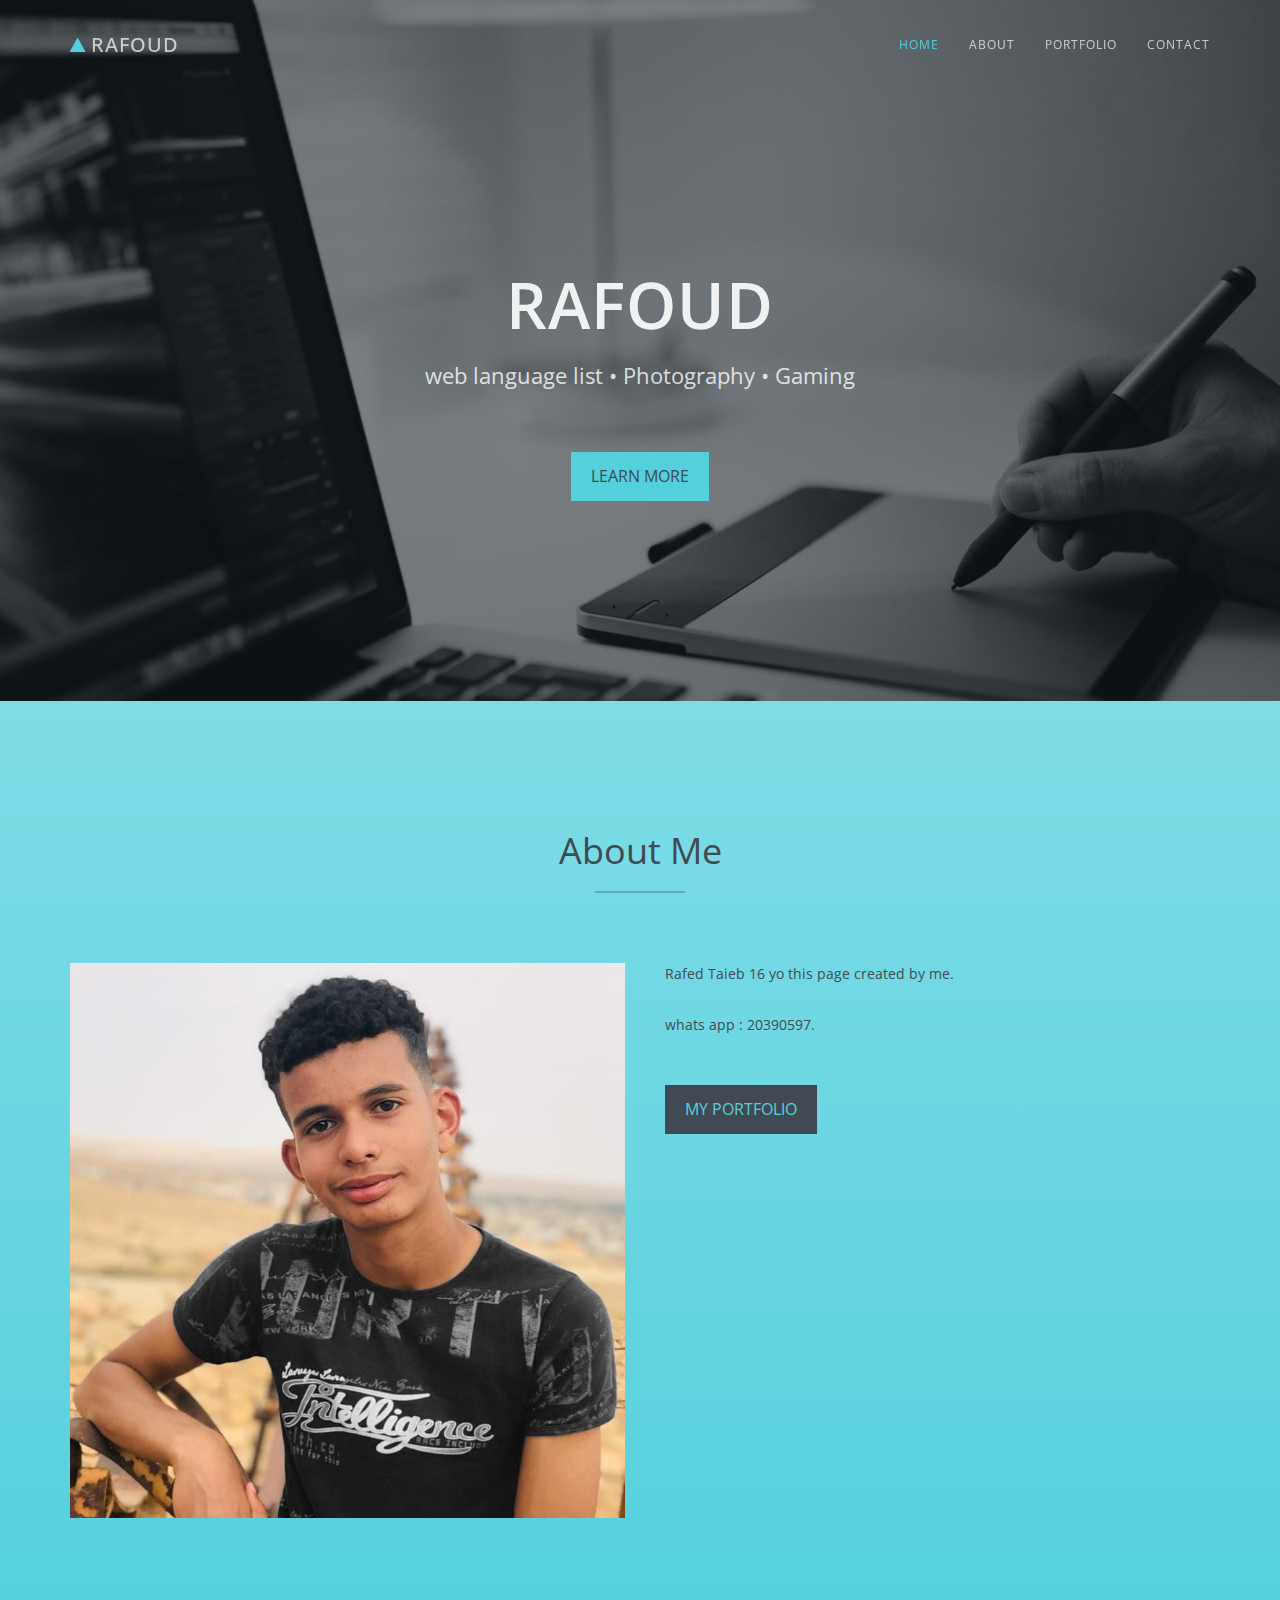
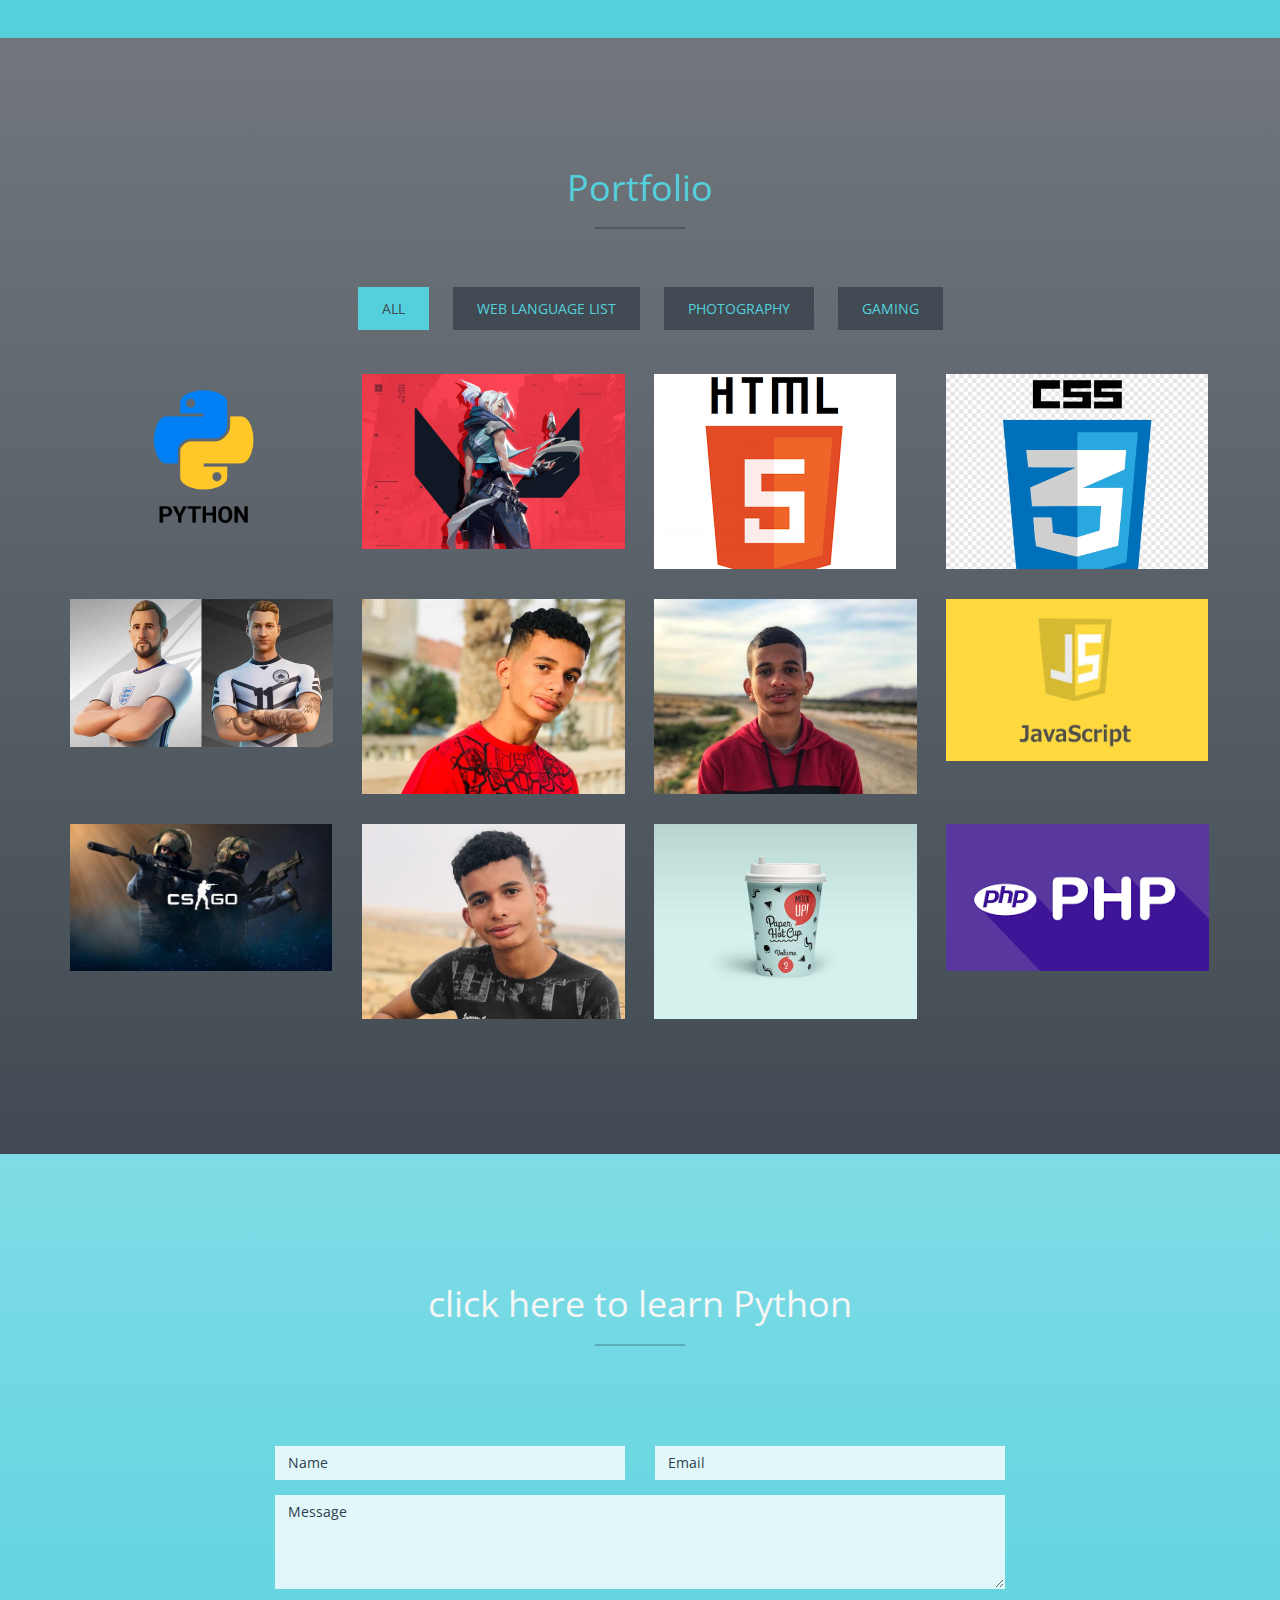
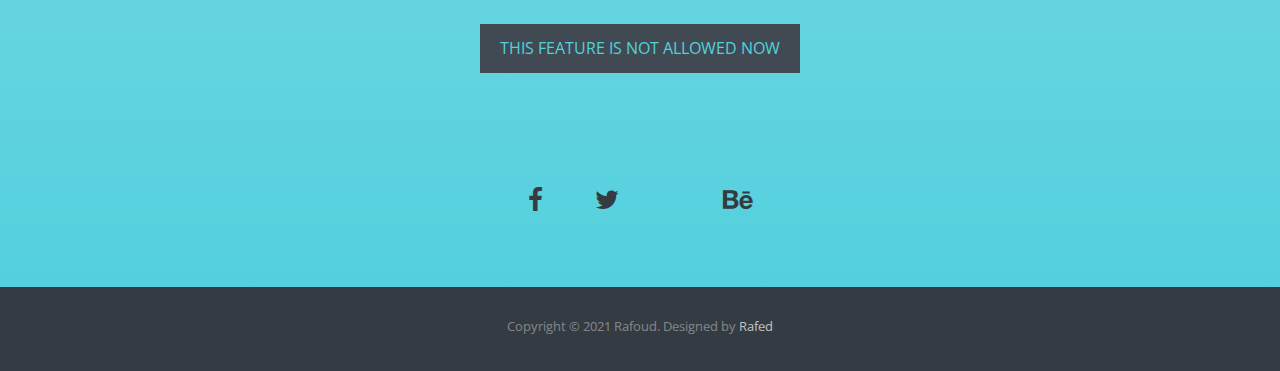
==== index.html @ 1ff49c2b "Update index.html" ====
<!DOCTYPE html>
<html lang="en">
<head>
<meta charset="utf-8">
<meta name="viewport" content="width=device-width, initial-scale=1">
<title>info_Rafed</title>
     <link rel="icon" href="icon.jpg" type="image/jpg" sizes="16x16">
    
<meta name="description" content="">
<meta name="author" content="">

<!-- Favicons
    ================================================== -->
<link rel="shortcut icon" href="img/favicon.ico" type="image/x-icon">
<link rel="apple-touch-icon" href="img/apple-touch-icon.png">
<link rel="apple-touch-icon" sizes="72x72" href="img/apple-touch-icon-72x72.png">
<link rel="apple-touch-icon" sizes="114x114" href="img/apple-touch-icon-114x114.png">

<!-- Bootstrap -->
<link rel="stylesheet" type="text/css"  href="css/bootstrap.css">
<link rel="stylesheet" type="text/css" href="fonts/font-awesome/css/font-awesome.css">

<!-- Stylesheet
    ================================================== -->
<link rel="stylesheet" type="text/css"  href="css/style.css">
<link rel="stylesheet" type="text/css" href="css/nivo-lightbox/nivo-lightbox.css">
<link rel="stylesheet" type="text/css" href="css/nivo-lightbox/default.css">
<link href='http://fonts.googleapis.com/css?family=Open+Sans:400,700,800,600,300' rel='stylesheet' type='text/css'>
<script type="text/javascript" src="js/modernizr.custom.js"></script>

<!-- HTML5 shim and Respond.js for IE8 support of HTML5 elements and media queries -->
<!-- WARNING: Respond.js doesn't work if you view the page via file:// -->
<!--[if lt IE 9]>
      <script src="https://oss.maxcdn.com/html5shiv/3.7.2/html5shiv.min.js"></script>
      <script src="https://oss.maxcdn.com/respond/1.4.2/respond.min.js"></script>
    <![endif]-->
</head>
<body id="page-top" data-spy="scroll" data-target=".navbar-fixed-top">
<!-- Navigation
    ==========================================-->
<nav id="menu" class="navbar navbar-default navbar-fixed-top">
  <div class="container"> 
    <!-- Brand and toggle get grouped for better mobile display -->
    <div class="navbar-header">
      <button type="button" class="navbar-toggle collapsed" data-toggle="collapse" data-target="#bs-example-navbar-collapse-1"> <span class="sr-only">Toggle navigation</span> <span class="icon-bar"></span> <span class="icon-bar"></span> <span class="icon-bar"></span> </button>
      <a class="navbar-brand page-scroll" href="#page-top"><i class="fa fa-play fa-rotate-270"></i> RAFOUD</a> </div>
    
    <!-- Collect the nav links, forms, and other content for toggling -->
    <div class="collapse navbar-collapse" id="bs-example-navbar-collapse-1">
      <ul class="nav navbar-nav navbar-right">
        <li><a href="#page-top" class="page-scroll">Home</a></li>
        <li><a href="#about" class="page-scroll">About</a></li>
        <li><a href="#portfolio" class="page-scroll">Portfolio</a></li>
        <li><a href="#contact" class="page-scroll">Contact</a></li>
      </ul>
    </div>
    <!-- /.navbar-collapse --> 
  </div>
  <!-- /.container-fluid --> 
</nav>
<!-- Header -->
<header id="header">
  <div class="intro">
    <div class="container">
      <div class="row">
        <div class="intro-text">
          <h1>Rafoud</h1>
          <p>web language list • Photography • Gaming</p>
          <a href="#about" class="btn btn-custom btn-lg page-scroll">Learn More</a> </div>
      </div>
    </div>
  </div>
</header>
<!-- About Section -->
<div id="about">
  <div class="container">
    <div class="section-title text-center center">
      <h2>About Me</h2>
      <hr>
    </div>
    <div class="row">
      <div class="col-xs-12 col-md-6"> <img src="img/rafed.jpg" class="img-responsive" alt=""> </div>
      <div class="col-xs-12 col-md-6">
        <div class="about-text">
          <p>Rafed Taieb 16 yo this page created by me.</p>
          <p>whats app : 20390597.</p>
          <a href="#portfolio" class="btn btn-default btn-lg page-scroll">My Portfolio</a> </div>
      </div>
    </div>
  </div>
</div>
<!-- Portfolio Section -->
<div id="portfolio">
  <div class="container">
    <div class="section-title text-center center">
      <h2>Portfolio</h2>
      <hr>
    </div>
    <div class="categories">
      <ul class="cat">
        <li>
          <ol class="type">
            <li><a href="#" data-filter="*" class="active">All</a></li>
            <li><a href="#" data-filter=".web">web language list</a></li>
            <li><a href="#" data-filter=".photography">Photography</a></li>
            <li><a href="#" data-filter=".product">Gaming</a></li>
          </ol>
        </li>
      </ul>
      <div class="clearfix"></div>
    </div>
    <div class="row">
      <div class="portfolio-items">
        <div class="col-sm-6 col-md-3 col-lg-3 web">
          <div class="portfolio-item">
            <div class="hover-bg"> <a href="img/portfolio/python-kbira.png" title="PYTHON" data-lightbox-gallery="gallery1">
              <div class="hover-text">
                <h4>PYTHON</h4>
              </div>
              <img src="img/portfolio/python-sgh.png" class="img-responsive" alt="PYTHON"> </a> </div>
          </div>
        </div>
        <div class="col-sm-6 col-md-3 col-lg-3 product">
          <div class="portfolio-item">
            <div class="hover-bg"> <a href="img/portfolio/valorant-kbira.jpg" title="Valorant (stylized as VALORANT) is a free-to-play first-person hero shooter developed and published by Riot Games, for Microsoft Windows. First teased under the codename Project A in October 2019" data-lightbox-gallery="gallery1">
              <div class="hover-text">
                <h4>Valorant</h4>
              </div>
              <img src="img/portfolio/valorant-kbira.jpg" class="img-responsive" alt="Valorant (stylized as VALORANT) is a free-to-play first-person hero shooter developed and published by Riot Games, for Microsoft Windows. First teased under the codename Project A in October 2019"> </a> </div>
          </div>
        </div>
        <div class="col-sm-6 col-md-3 col-lg-3 web">
          <div class="portfolio-item">
            <div class="hover-bg"> <a href="img/portfolio/dhaker-kbira.png" title="HTML 5" data-lightbox-gallery="gallery1">
              <div class="hover-text">
                <h4>HTML 5</h4>
              </div>
              <img src="img/portfolio/dhaker-sgh.png" class="img-responsive" alt="HTML 5"> </a> </div>
          </div>
        </div>
        <div class="col-sm-6 col-md-3 col-lg-3 web">
          <div class="portfolio-item">
            <div class="hover-bg"> <a href="img/portfolio/css-kbira.png" title="CSS" data-lightbox-gallery="gallery1">
              <div class="hover-text">
                <h4>css</h4>
              </div>
              <img src="img/portfolio/css-sgh.png" class="img-responsive" alt="CSS"> </a> </div>
          </div>
        </div>
        <div class="col-sm-6 col-md-3 col-lg-3 product">
          <div class="portfolio-item">
            <div class="hover-bg"> <a href="img/portfolio/fortnite-kbira.jpg" title=" Battle Royale were released in 2017 as early access titles, while Creative was released on December 6, 2018. While the Save the World and Creative versions have been successful for Epic Games" data-lightbox-gallery="gallery1">
              <div class="hover-text">
                <h4>Fortnite</h4>
              </div>
              <img src="img/portfolio/fortnite-kbira.jpg" class="img-responsive" alt=" Battle Royale were released in 2017 as early access titles, while Creative was released on December 6, 2018. While the Save the World and Creative versions have been successful for Epic Games"> </a> </div>
          </div>
        </div>
        <div class="col-sm-6 col-md-3 col-lg-3 photography">
          <div class="portfolio-item">
            <div class="hover-bg"> <a href="img/portfolio/6-kbira.jpg" title="LA7MER" data-lightbox-gallery="gallery1">
              <div class="hover-text">
                <h4>LA7MER</h4>
              </div>
              <img src="img/portfolio/6-sgh.jpg" class="img-responsive" alt="LA7MER"> </a> </div>
          </div>
        </div>
        <div class="col-sm-6 col-md-3 col-lg-3 photography">
          <div class="portfolio-item">
            <div class="hover-bg"> <a href="img/portfolio/07-kbira.jpg" title="CHAT ELGUTAR" data-lightbox-gallery="gallery1">
              <div class="hover-text">
                <h4>CHAT ELGUTAR</h4>
              </div>
              <img src="img/portfolio/07-sgh.jpg" class="img-responsive" alt="CHAT ELGUTAR"> </a> </div>
          </div>
        </div>
        <div class="col-sm-6 col-md-3 col-lg-3 web">
          <div class="portfolio-item">
            <div class="hover-bg"> <a href="img/portfolio/jss-kbira.jpg" title="JS" data-lightbox-gallery="gallery1">
              <div class="hover-text">
                <h4>Java Script</h4>
              </div>
              <img src="img/portfolio/jss-sgh.jpg" class="img-responsive" alt="JS"> </a> </div>
          </div>
        </div>
        <div class="col-sm-6 col-md-3 col-lg-3 product">
          <div class="portfolio-item">
            <div class="hover-bg"> <a href="img/portfolio/csgo-kbira.jpg" title="Counter-Strike: Global Offensive (CS:GO) is a multiplayer first-person shooter developed by Valve and Hidden Path Entertainment. It is the fourth game in the Counter-Strike series. Developed for over two years" data-lightbox-gallery="gallery1">
              <div class="hover-text">
                <h4>CSGO</h4>
              </div>
              <img src="img/portfolio/csgo-kbira.jpg" class="img-responsive" alt="Counter-Strike: Global Offensive (CS:GO) is a multiplayer first-person shooter developed by Valve and Hidden Path Entertainment. It is the fourth game in the Counter-Strike series. Developed for over two years"> </a> </div>
          </div>
        </div>
        <div class="col-sm-6 col-md-3 col-lg-3 photography">
          <div class="portfolio-item">
            <div class="hover-bg"> <a href="img/portfolio/10-kbira.jpg" title="JBAL ELGUTAR" data-lightbox-gallery="gallery1">
              <div class="hover-text">
                <h4>JBAL ELGUTAR</h4>
              </div>
              <img src="img/portfolio/10-sgh.jpg" class="img-responsive" alt="JBAL ELGUTAR"> </a> </div>
          </div>
        </div>
        <div class="col-sm-6 col-md-3 col-lg-3 photography">
          <div class="portfolio-item">
            <div class="hover-bg"> <a href="img/portfolio/11-large.jpg" title="Project Title" data-lightbox-gallery="gallery1">
              <div class="hover-text">
                <h4>Project Title</h4>
              </div>
              <img src="img/portfolio/11-small.jpg" class="img-responsive" alt="Project Title"> </a> </div>
          </div>
        </div>
        <div class="col-sm-6 col-md-3 col-lg-3 web">
          <div class="portfolio-item">
            <div class="hover-bg"> <a href="img/portfolio/php-kbira.png" title="PHP" data-lightbox-gallery="gallery1">
              <div class="hover-text">
                <h4>PHP</h4>
              </div>
              <img src="img/portfolio/php-sgh.png" class="img-responsive" alt="PHP"> </a> </div>
          </div>
        </div>
      </div>
    </div>
  </div>
</div>
<!-- Contact Section -->
<div id="contact" class="text-center">
  <div class="container">
    <div class="section-title center">
      <h2><a href="https://rafedtb.github.io/about/">click here to learn Python</a></h2>
      <hr>
    </div>
    <div class="col-md-8 col-md-offset-2">
      <form name="sentMessage" id="contactForm" novalidate>
        <div class="row">
          <div class="col-md-6">
            <div class="form-group">
              <input type="text" id="name" class="form-control" placeholder="Name" required="required">
              <p class="help-block text-danger"></p>
            </div>
          </div>
          <div class="col-md-6">
            <div class="form-group">
              <input type="email" id="email" class="form-control" placeholder="Email" required="required">
              <p class="help-block text-danger"></p>
            </div>
          </div>
        </div>
        <div class="form-group">
          <textarea name="message" id="message" class="form-control" rows="4" placeholder="Message" required></textarea>
          <p class="help-block text-danger"></p>
        </div>
        <div id="success"></div>
        <button type="submit" onclick="https://www.instagram.com/rafed_tb" class="btn btn-default btn-lg">This feature is not allowed now </button>
      </form>
      <div class="social">
        <ul>
          <li><a href="https://www.facebook.com/rafed.tayeb.5"><i class="fa fa-facebook"></i></a></li>
          <li><a href="https://twitter.com/RafedTaieb"><i class="fa fa-twitter"></i></a></li>
          <li><a href="https://www.instagram.com/rafed_tb/"><i class="fa fa-instgram"></i></a></li>
          <li><a href="#"><i class="fa fa-behance"></i></a></li>
        </ul>
      </div>
    </div>
  </div>
</div>
<div id="footer">
  <div class="container text-center">
    <div class="fnav">
      <p>Copyright &copy; 2021 Rafoud. Designed by <a href="https://www.facebook.com/rafed.tayeb.5" rel="nofollow">Rafed</a></p>
    </div>
  </div>
</div>
<script type="text/javascript" src="js/jquery.1.11.1.js"></script> 
<script type="text/javascript" src="js/bootstrap.js"></script> 
<script type="text/javascript" src="js/SmoothScroll.js"></script> 
<script type="text/javascript" src="js/nivo-lightbox.js"></script> 
<script type="text/javascript" src="js/jquery.isotope.js"></script> 
<script type="text/javascript" src="js/jqBootstrapValidation.js"></script> 
<script type="text/javascript" src="js/contact_me.js"></script> 
<script type="text/javascript" src="js/main.js"></script>
</body>
</html>
---- css/style.css ----
body, html {
	font-family: 'Open Sans', sans-serif;
	text-rendering: optimizeLegibility !important;
	-webkit-font-smoothing: antialiased !important;
	color: #414a52;
	width: 100% !important;
	height: 100% !important;
}
h2 {
	margin: 0 0 20px 0;
	font-weight: 400;
	font-size: 36px;
	color: #414a52;
}
h3, h4 {
	font-size: 18px;
	font-weight: 300;
	letter-spacing: 1px;
}
h5 {
	text-transform: uppercase;
	font-weight: 700;
	line-height: 20px;
}
p.intro {
	font-size: 16px;
	margin: 12px 0 0;
	line-height: 24px;
}
a {
	color: #f6f6f6;
}
a:hover, a:focus {
	text-decoration: none;
	color: #343b42;
}
ul, ol {
	list-style: none;
}
.clearfix:after {
	visibility: hidden;
	display: block;
	font-size: 0;
	content: " ";
	clear: both;
	height: 0;
}
.clearfix {
	display: inline-block;
}
* html .clearfix {
	height: 1%;
}
.clearfix {
	display: block;
}
ul, ol {
	padding: 0;
	webkit-padding: 0;
	moz-padding: 0;
}
hr {
	height: 2px;
	width: 90px;
	text-align: center;
	position: relative;
	background: rgba(0,0,0,0.2);
	margin: 0 auto;
	margin-bottom: 30px;
	border: 0;
}
/* Navigation */
#menu {
	padding: 20px;
	transition: all 0.8s;
}
#menu.navbar-default {
	background-color: rgba(248, 248, 248, 0);
	border-color: rgba(231, 231, 231, 0);
}
#menu a.navbar-brand {
	font-size: 20px;
	color: rgba(255,255,255,0.7);
	font-weight: 500;
	text-transform: uppercase;
	letter-spacing: 1px;
}
#menu a.navbar-brand i.fa {
	font-size: 18px;
	color: #54d0dd;
	vertical-align: top;
}
#menu.navbar-default .navbar-nav > li > a {
	text-transform: uppercase;
	color: rgba(255,255,255,0.7);
	font-size: 12px;
	letter-spacing: 1px;
}
#menu.navbar-default .navbar-nav > li > a:hover {
	color: #54d0dd;
}
.on {
	background-color: #343b42 !important;
	padding: 0 !important;
}
.navbar-default .navbar-nav > .active > a, .navbar-default .navbar-nav > .active > a:hover, .navbar-default .navbar-nav > .active > a:focus {
	color: #54d0dd !important;
	background-color: transparent;
}
.navbar-toggle {
	border-radius: 0;
}
.navbar-default .navbar-toggle:hover, .navbar-default .navbar-toggle:focus {
	background-color: #54d0dd;
	border-color: #54d0dd;
}
.navbar-default .navbar-toggle:hover>.icon-bar {
	background-color: #FFF;
}
.section-title {
	padding-bottom: 50px;
}
.btn-custom {
	text-transform: uppercase;
	color: #414a52;
	background-color: #54d0dd;
	border: 0;
	padding: 14px 20px;
	margin: 0;
	font-size: 16px;
	border-radius: 0;
	margin-top: 20px;
	transition: all 0.3s;
}
.btn-custom:hover, .btn-custom:focus, .btn-custom.focus, .btn-custom:active, .btn-custom.active {
	color: #54d0dd;
	background-color: #414a52;
}
.btn-default {
	text-transform: uppercase;
	color: #54d0dd;
	background-color: #414a52;
	border: 0;
	padding: 14px 20px;
	margin: 0;
	font-size: 16px;
	border-radius: 0;
	margin-top: 20px;
	transition: all 0.3s;
}
.btn-default:hover, .btn-default:focus, .btn-default.focus, .btn-default:active, .btn-default.active {
	color: #54d0dd;
	background-color: #343b42;
}
/* Header Section */
.intro {
	display: table;
	width: 100%;
	padding: 0;
	text-align: center;
	background: url(../img/intro-bg.jpg) no-repeat center bottom;
	background-color: #e5e5e5;
	-webkit-background-size: cover;
	-moz-background-size: cover;
	background-size: cover;
	-o-background-size: cover;
}
.section-title.center {
	padding: 10px 0 40px 0;
}
.intro h1 {
	color: rgba(255,255,255,0.9);
	font-size: 64px;
	font-weight: 600;
	letter-spacing: 1px;
	text-transform: uppercase;
	margin-bottom: 20px;
}
.intro p {
	color: rgba(255,255,255,0.8);
	font-size: 22px;
	margin-bottom: 40px;
	margin-top: 20px;
}
header .intro-text {
	padding-top: 250px;
	padding-bottom: 200px;
}
/* About Section */
#about {
	padding: 120px 0;
	/* Permalink - use to edit and share this gradient: http://colorzilla.com/gradient-editor/#54d0dd+0,54d0dd+0,54d0dd+0,7fdce6+0,54d0dd+100 */
	background: rgb(84,208,221); /* Old browsers */
	background: -moz-linear-gradient(top, rgba(84,208,221,1) 0%, rgba(84,208,221,1) 0%, rgba(84,208,221,1) 0%, rgba(127,220,230,1) 0%, rgba(84,208,221,1) 100%); /* FF3.6-15 */
	background: -webkit-linear-gradient(top, rgba(84,208,221,1) 0%, rgba(84,208,221,1) 0%, rgba(84,208,221,1) 0%, rgba(127,220,230,1) 0%, rgba(84,208,221,1) 100%); /* Chrome10-25,Safari5.1-6 */
	background: linear-gradient(to bottom, rgba(84,208,221,1) 0%, rgba(84,208,221,1) 0%, rgba(84,208,221,1) 0%, rgba(127,220,230,1) 0%, rgba(84,208,221,1) 100%); /* W3C, IE10+, FF16+, Chrome26+, Opera12+, Safari7+ */
filter: progid:DXImageTransform.Microsoft.gradient( startColorstr='#54d0dd', endColorstr='#54d0dd', GradientType=0 ); /* IE6-9 */
}
#about .about-text {
	margin-left: 10px;
}
#about img {
	float: right;
}
#about p {
	margin-bottom: 30px;
	line-height: 21px;
}
/* Portfolio Section */
#portfolio {
	padding: 120px 0;
	/* Permalink - use to edit and share this gradient: http://colorzilla.com/gradient-editor/#54d0dd+0,54d0dd+0,54d0dd+0,71777d+0,414a52+100 */
	background: rgb(84,208,221); /* Old browsers */
	background: -moz-linear-gradient(top, rgba(84,208,221,1) 0%, rgba(84,208,221,1) 0%, rgba(84,208,221,1) 0%, rgba(113,119,125,1) 0%, rgba(65,74,82,1) 100%); /* FF3.6-15 */
	background: -webkit-linear-gradient(top, rgba(84,208,221,1) 0%, rgba(84,208,221,1) 0%, rgba(84,208,221,1) 0%, rgba(113,119,125,1) 0%, rgba(65,74,82,1) 100%); /* Chrome10-25,Safari5.1-6 */
	background: linear-gradient(to bottom, rgba(84,208,221,1) 0%, rgba(84,208,221,1) 0%, rgba(84,208,221,1) 0%, rgba(113,119,125,1) 0%, rgba(65,74,82,1) 100%); /* W3C, IE10+, FF16+, Chrome26+, Opera12+, Safari7+ */
filter: progid:DXImageTransform.Microsoft.gradient( startColorstr='#54d0dd', endColorstr='#414a52', GradientType=0 ); /* IE6-9 */
}
#portfolio h2 {
	color: #54d0dd;
}
.categories {
	padding-bottom: 30px;
	text-align: center;
}
ul.cat li {
	display: inline-block;
}
ol.type li {
	display: inline-block;
	margin-left: 20px;
}
ol.type li a {
	background: #414a52;
	color: #54d0dd;
	padding: 12px 24px;
	text-transform: uppercase;
}
ol.type li a.active {
	background: #54d0dd;
	color: #414a52;
}
ol.type li a:hover {
	background: #54d0dd;
	color: #414a52;
}
.isotope-item {
	z-index: 2
}
.isotope-hidden.isotope-item {
	z-index: 1
}
.isotope, .isotope .isotope-item {
	/* change duration value to whatever you like */
	-webkit-transition-duration: 0.8s;
	-moz-transition-duration: 0.8s;
	transition-duration: 0.8s;
}
.isotope-item {
	margin-right: -1px;
	-webkit-backface-visibility: hidden;
	backface-visibility: hidden;
}
.isotope {
	-webkit-backface-visibility: hidden;
	backface-visibility: hidden;
	-webkit-transition-property: height, width;
	-moz-transition-property: height, width;
	transition-property: height, width;
}
.isotope .isotope-item {
	-webkit-backface-visibility: hidden;
	backface-visibility: hidden;
	-webkit-transition-property: -webkit-transform, opacity;
	-moz-transition-property: -moz-transform, opacity;
	transition-property: transform, opacity;
}
.portfolio-item {
	margin: 15px 0;
	-webkit-transition: all 0.5s ease-out;
	-moz-transition: all 0.5s ease-out;
	-ms-transition: all 0.5s ease-out;
	-o-transition: all 0.5s ease-out;
	transition: all 0.5s ease-out;
}
.portfolio-item:hover {
	-webkit-transform: scale(1.1);
	-moz-transform: scale(1.1);
	-ms-transform: scale(1.1);
	-o-transform: scale(1.1);
	transform: scale(1.1);
}
.portfolio-item .hover-bg {
	height: 195px;
	overflow: hidden;
	position: relative;
}
.hover-bg .hover-text {
	position: absolute;
	text-align: center;
	margin: 0 auto;
	color: #ffffff;
	background: rgba(0, 0, 0, 0.66);
	padding: 30% 0 0 0;
	height: 100%;
	width: 100%;
	opacity: 0;
	transition: all 0.5s;
}
.hover-bg .hover-text>h4 {
	text-transform: uppercase;
	opacity: 0;
	color: #fff;
	-webkit-transform: translateY(100%);
	transform: translateY(100%);
	transition: all 0.3s;
}
.hover-bg:hover .hover-text>h4 {
	opacity: 1;
	-webkit-backface-visibility: hidden;
	-webkit-transform: translateY(0);
	transform: translateY(0);
}
.hover-bg .hover-text>i {
	opacity: 0;
	-webkit-transform: translateY(0);
	transform: translateY(0);
	transition: all 0.3s;
}
.hover-bg:hover .hover-text>i {
	opacity: 1;
	-webkit-backface-visibility: hidden;
	-webkit-transform: translateY(100%);
	transform: translateY(100%);
}
.hover-bg:hover .hover-text {
	opacity: 1;
}
#portfolio i.fa {
	font-size: 20px;
	padding: 5px;
	color: #E87E04;
}
/* Contact Section */
#contact {
	padding: 120px 0 60px 0;
	/* Permalink - use to edit and share this gradient: http://colorzilla.com/gradient-editor/#54d0dd+0,54d0dd+0,54d0dd+0,7fdce6+0,54d0dd+100 */
	background: rgb(84,208,221); /* Old browsers */
	background: -moz-linear-gradient(top, rgba(84,208,221,1) 0%, rgba(84,208,221,1) 0%, rgba(84,208,221,1) 0%, rgba(127,220,230,1) 0%, rgba(84,208,221,1) 100%); /* FF3.6-15 */
	background: -webkit-linear-gradient(top, rgba(84,208,221,1) 0%, rgba(84,208,221,1) 0%, rgba(84,208,221,1) 0%, rgba(127,220,230,1) 0%, rgba(84,208,221,1) 100%); /* Chrome10-25,Safari5.1-6 */
	background: linear-gradient(to bottom, rgba(84,208,221,1) 0%, rgba(84,208,221,1) 0%, rgba(84,208,221,1) 0%, rgba(127,220,230,1) 0%, rgba(84,208,221,1) 100%); /* W3C, IE10+, FF16+, Chrome26+, Opera12+, Safari7+ */
filter: progid:DXImageTransform.Microsoft.gradient( startColorstr='#54d0dd', endColorstr='#54d0dd', GradientType=0 ); /* IE6-9 */
}
#contact form {
	padding: 30px 0;
}
#contact .text-danger {
	color: #cc0033;
	text-align: left;
}
label {
	font-size: 12px;
	font-weight: 400;
	font-family: 'Open Sans', sans-serif;
	float: left;
}
#contact .form-control {
	display: block;
	width: 100%;
	padding: 6px 12px;
	font-size: 14px;
	line-height: 1.42857143;
	color: #222;
	background-color: rgba(255,255,255,0.8);
	background-image: none;
	border: 1px solid transparent;
	border-radius: 0;
	-webkit-box-shadow: none;
	box-shadow: none;
	-webkit-transition: none;
	-o-transition: none;
	transition: none;
}
#contact .form-control:focus {
	border-color: #4b8d98;
	outline: 0;
	-webkit-box-shadow: transparent;
	box-shadow: transparent;
}
.form-control::-webkit-input-placeholder {
color: #2c3e50;
}
.form-control:-moz-placeholder {
color: #2c3e50;
}
.form-control::-moz-placeholder {
color: #2c3e50;
}
.form-control:-ms-input-placeholder {
color: #2c3e50;
}
#contact .social {
	margin-top: 80px;
}
#contact .social ul li {
	display: inline-block;
	margin: 0 20px;
}
#contact .social i.fa {
	font-size: 26px;
	padding: 4px;
	color: #343b42;
	transition: all 0.3s;
}
#contact .social i.fa:hover {
	color: #fff;
}
.btn:active, .btn.active {
	background-image: none;
	outline: 0;
	-webkit-box-shadow: none;
	box-shadow: none;
}
a:focus, .btn:focus, .btn:active:focus, .btn.active:focus, .btn.focus, .btn:active.focus, .btn.active.focus {
	outline: none;
	outline-offset: none;
}
/* Footer Section*/
#footer {
	background: #343b42;
	color: rgba(255,255,255,0.4);
	padding: 30px 0 25px 0;
}
#footer p {
	font-size: 13px;
}
#footer a {
	color: rgba(255,255,255,0.7);
}
#footer a:hover {
	color: #54d0dd;
}

@media (max-width: 1024px) {
#about img {
	float: left;
	margin-bottom: 20px;
}
}
---- css/nivo-lightbox/default.css ----
/*
 * Nivo Lightbox Default Theme v1.0
 * http://dev7studios.com/nivo-lightbox
 *
 * Copyright 2013, Dev7studios
 * Free to use and abuse under the MIT license.
 * http://www.opensource.org/licenses/mit-license.php
 */
 
 .nivo-lightbox-theme-default * {
    -webkit-box-sizing: initial !important;
    -moz-box-sizing: initial !important;
    box-sizing: initial !important;
 }
.nivo-lightbox-theme-default.nivo-lightbox-overlay { 
	background: #666;
	background: rgba(0,0,0,0.6); 
}
.nivo-lightbox-theme-default .nivo-lightbox-content.nivo-lightbox-loading { background: url(loading.gif) no-repeat 50% 50%; }

.nivo-lightbox-theme-default .nivo-lightbox-nav {
	top: 10%;
	width: 8%;
	height: 80%;
	text-indent: -9999px;
	background-repeat: no-repeat;
	background-position: 50% 50%;
	opacity: 0.5;
}
.nivo-lightbox-theme-default .nivo-lightbox-nav:hover { 
	opacity: 1; 
	background-color: transparent;
}
.nivo-lightbox-theme-default .nivo-lightbox-prev { 
	background-image: url(prev.png); 
	border-radius: 0 3px 3px 0;
}
.nivo-lightbox-theme-default .nivo-lightbox-next { 
	background-image: url(next.png); 
	border-radius: 3px 0 0 3px;
}

.nivo-lightbox-theme-default .nivo-lightbox-close {
	display: block;
	background: url(close.png) no-repeat 5px 5px;
	width: 16px;
	height: 16px;
	text-indent: -9999px;
	padding: 5px;
	opacity: 0.5;
}
.nivo-lightbox-theme-default .nivo-lightbox-close:hover { opacity: 1; }

.nivo-lightbox-theme-default .nivo-lightbox-title-wrap { bottom: -7%; }
.nivo-lightbox-theme-default .nivo-lightbox-title {
	font: 14px/20px 'Helvetica Neue', Helvetica, Arial, sans-serif;
	font-style: normal;
	font-weight: normal;
	background: #000;
	color: #fff;
	padding: 7px 15px;
	border-radius: 30px;
}

.nivo-lightbox-theme-default .nivo-lightbox-image img {
	background: #fff;
	-webkit-box-shadow: 0px 1px 1px rgba(0,0,0,0.4);
	   -moz-box-shadow: 0px 1px 1px rgba(0,0,0,0.4);
	        box-shadow: 0px 1px 1px rgba(0,0,0,0.4);
}
.nivo-lightbox-theme-default .nivo-lightbox-ajax,
.nivo-lightbox-theme-default .nivo-lightbox-inline {
	background: #fff;
	padding: 40px;
	-webkit-box-shadow: 0px 1px 1px rgba(0,0,0,0.4);
	   -moz-box-shadow: 0px 1px 1px rgba(0,0,0,0.4);
	        box-shadow: 0px 1px 1px rgba(0,0,0,0.4);
}

@media (-webkit-min-device-pixel-ratio: 1.3),
       (-o-min-device-pixel-ratio: 2.6/2),
       (min--moz-device-pixel-ratio: 1.3),
       (min-device-pixel-ratio: 1.3),
       (min-resolution: 1.3dppx) {

	.nivo-lightbox-theme-default .nivo-lightbox-content.nivo-lightbox-loading { 
		background-image: url(loading@2x.gif); 
		background-size: 32px 32px;
	}
	.nivo-lightbox-theme-default .nivo-lightbox-prev { 
		background-image: url(prev@2x.png); 
		background-size: 48px 48px;
	}
	.nivo-lightbox-theme-default .nivo-lightbox-next { 
		background-image: url(next@2x.png); 
		background-size: 48px 48px;
	}
	.nivo-lightbox-theme-default .nivo-lightbox-close { 
		background-image: url(close@2x.png); 
		background-size: 16px 16px;
	}
	
}
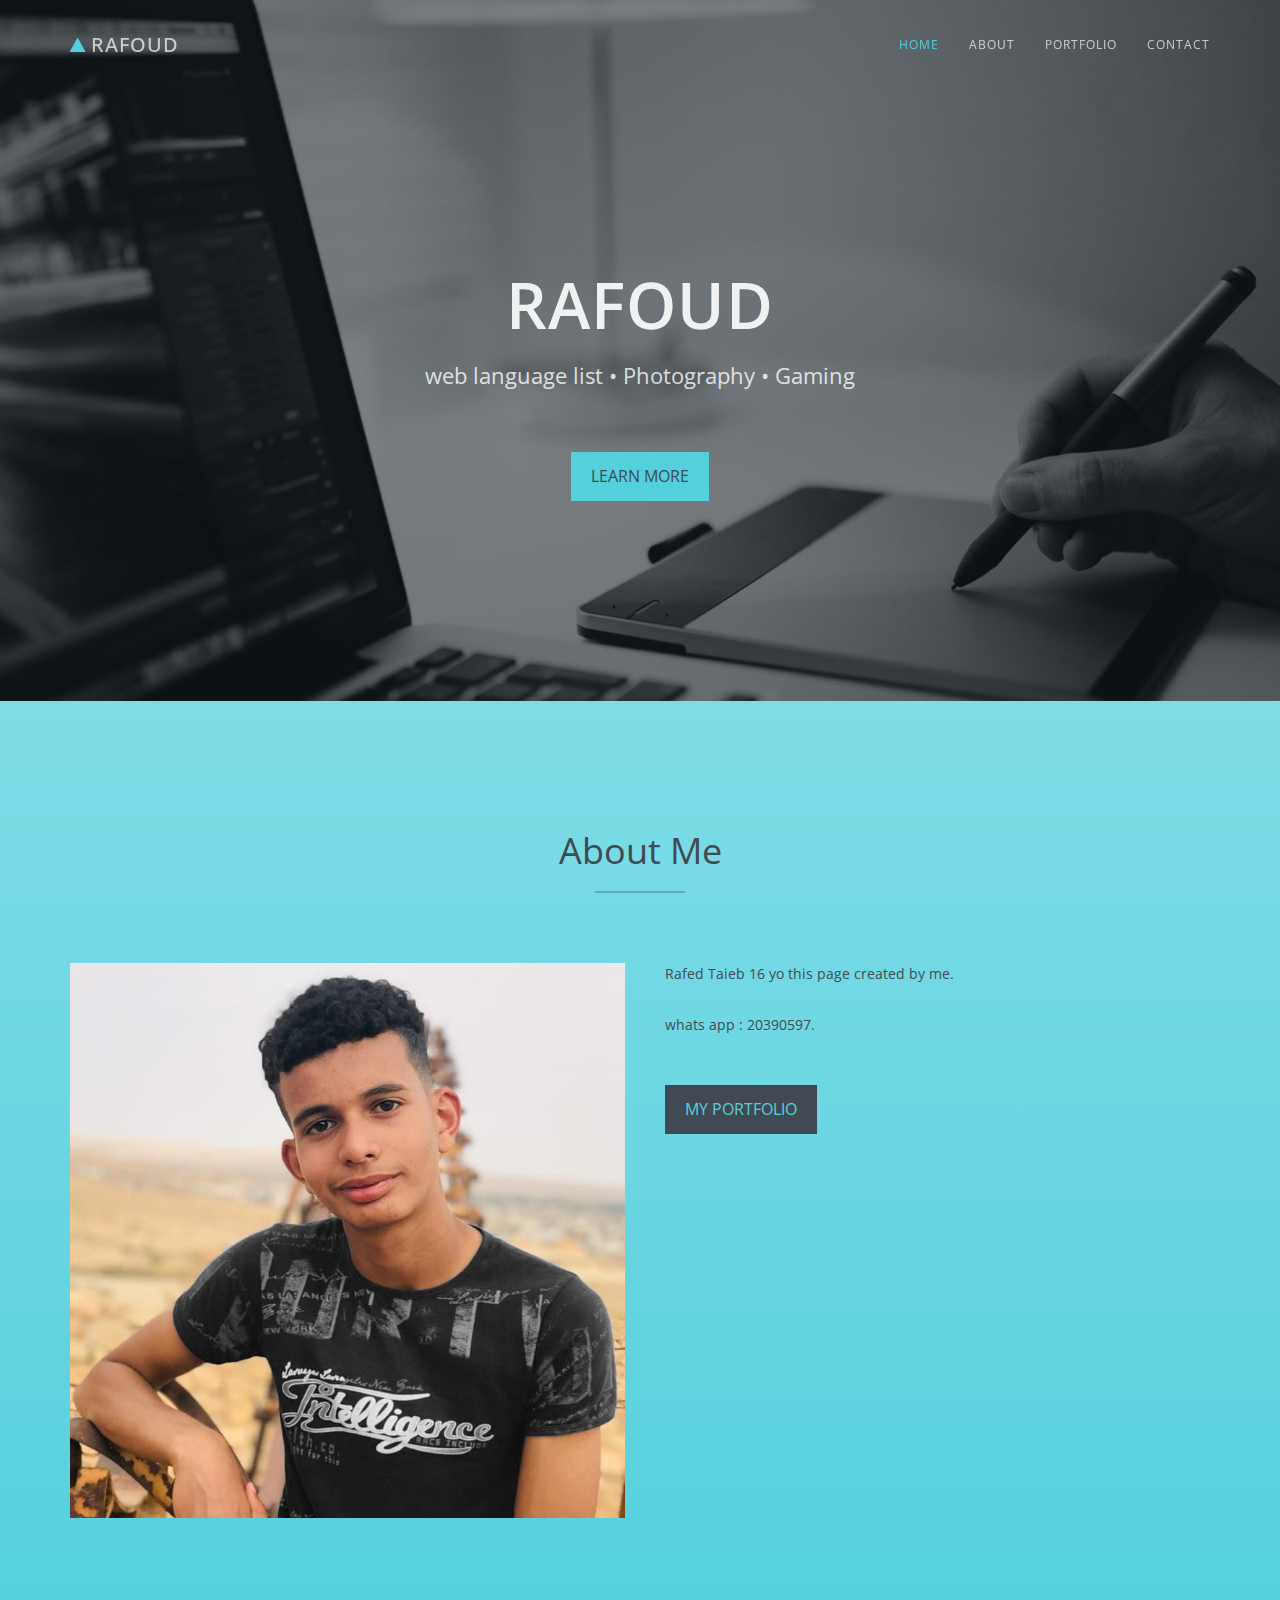
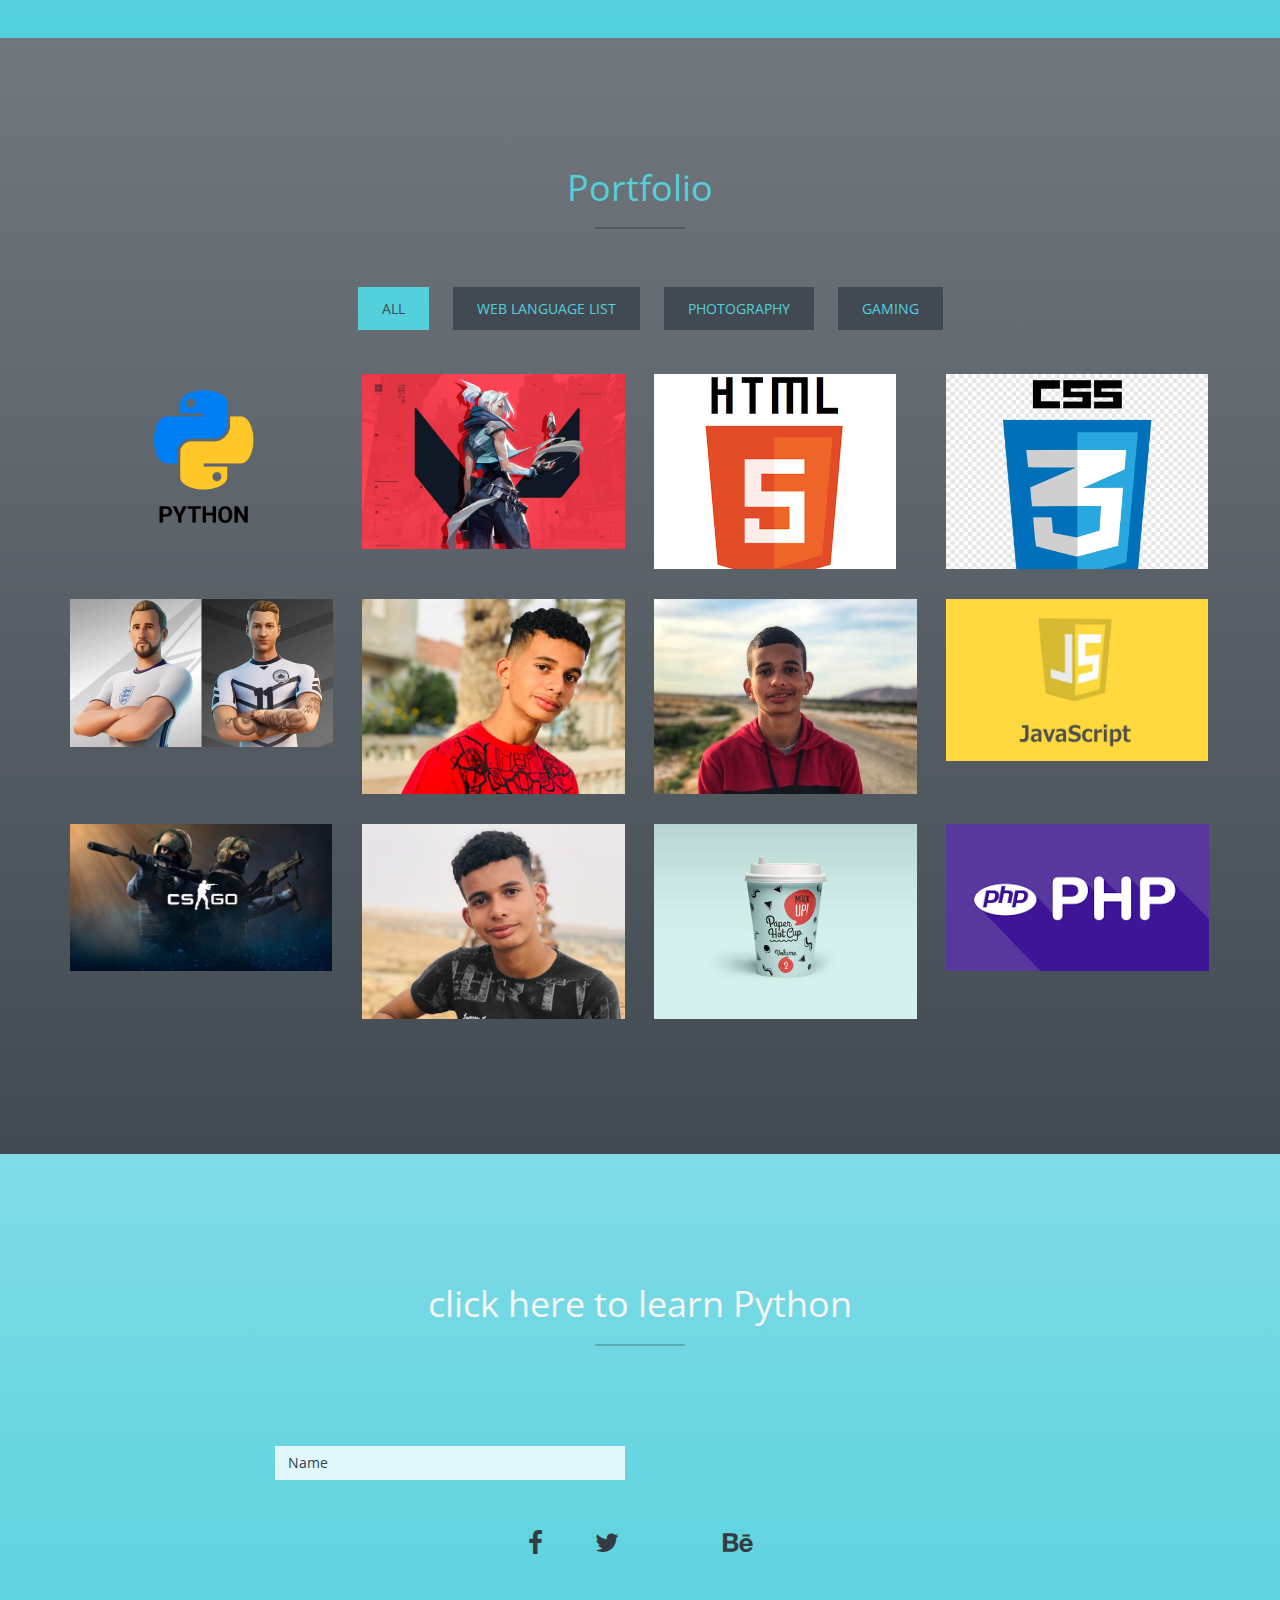
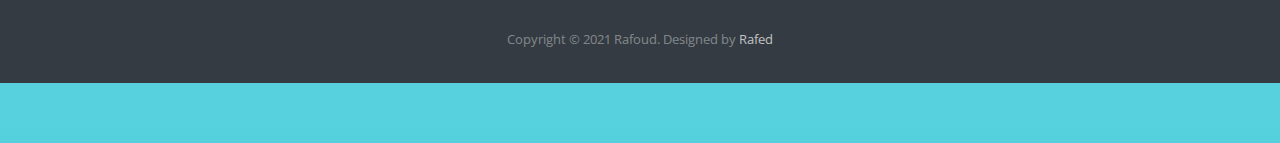
==== commit a5f88575: "Update index.html" ====
--- a/index.html
+++ b/index.html
@@ -239,19 +239,18 @@
               <p class="help-block text-danger"></p>
             </div>
           </div>
-          <div class="col-md-6">
-            <div class="form-group">
-              <input type="email" id="email" class="form-control" placeholder="Email" required="required">
-              <p class="help-block text-danger"></p>
-            </div>
-          </div>
-        </div>
-        <div class="form-group">
-          <textarea name="message" id="message" class="form-control" rows="4" placeholder="Message" required></textarea>
-          <p class="help-block text-danger"></p>
-        </div>
-        <div id="success"></div>
-        <button type="submit" onclick="https://www.instagram.com/rafed_tb" class="btn btn-default btn-lg">This feature is not allowed now </button>
+
+             
+             
+             
+             
+             
+             
+             
+             
+             
+             
+             
       </form>
       <div class="social">
         <ul>
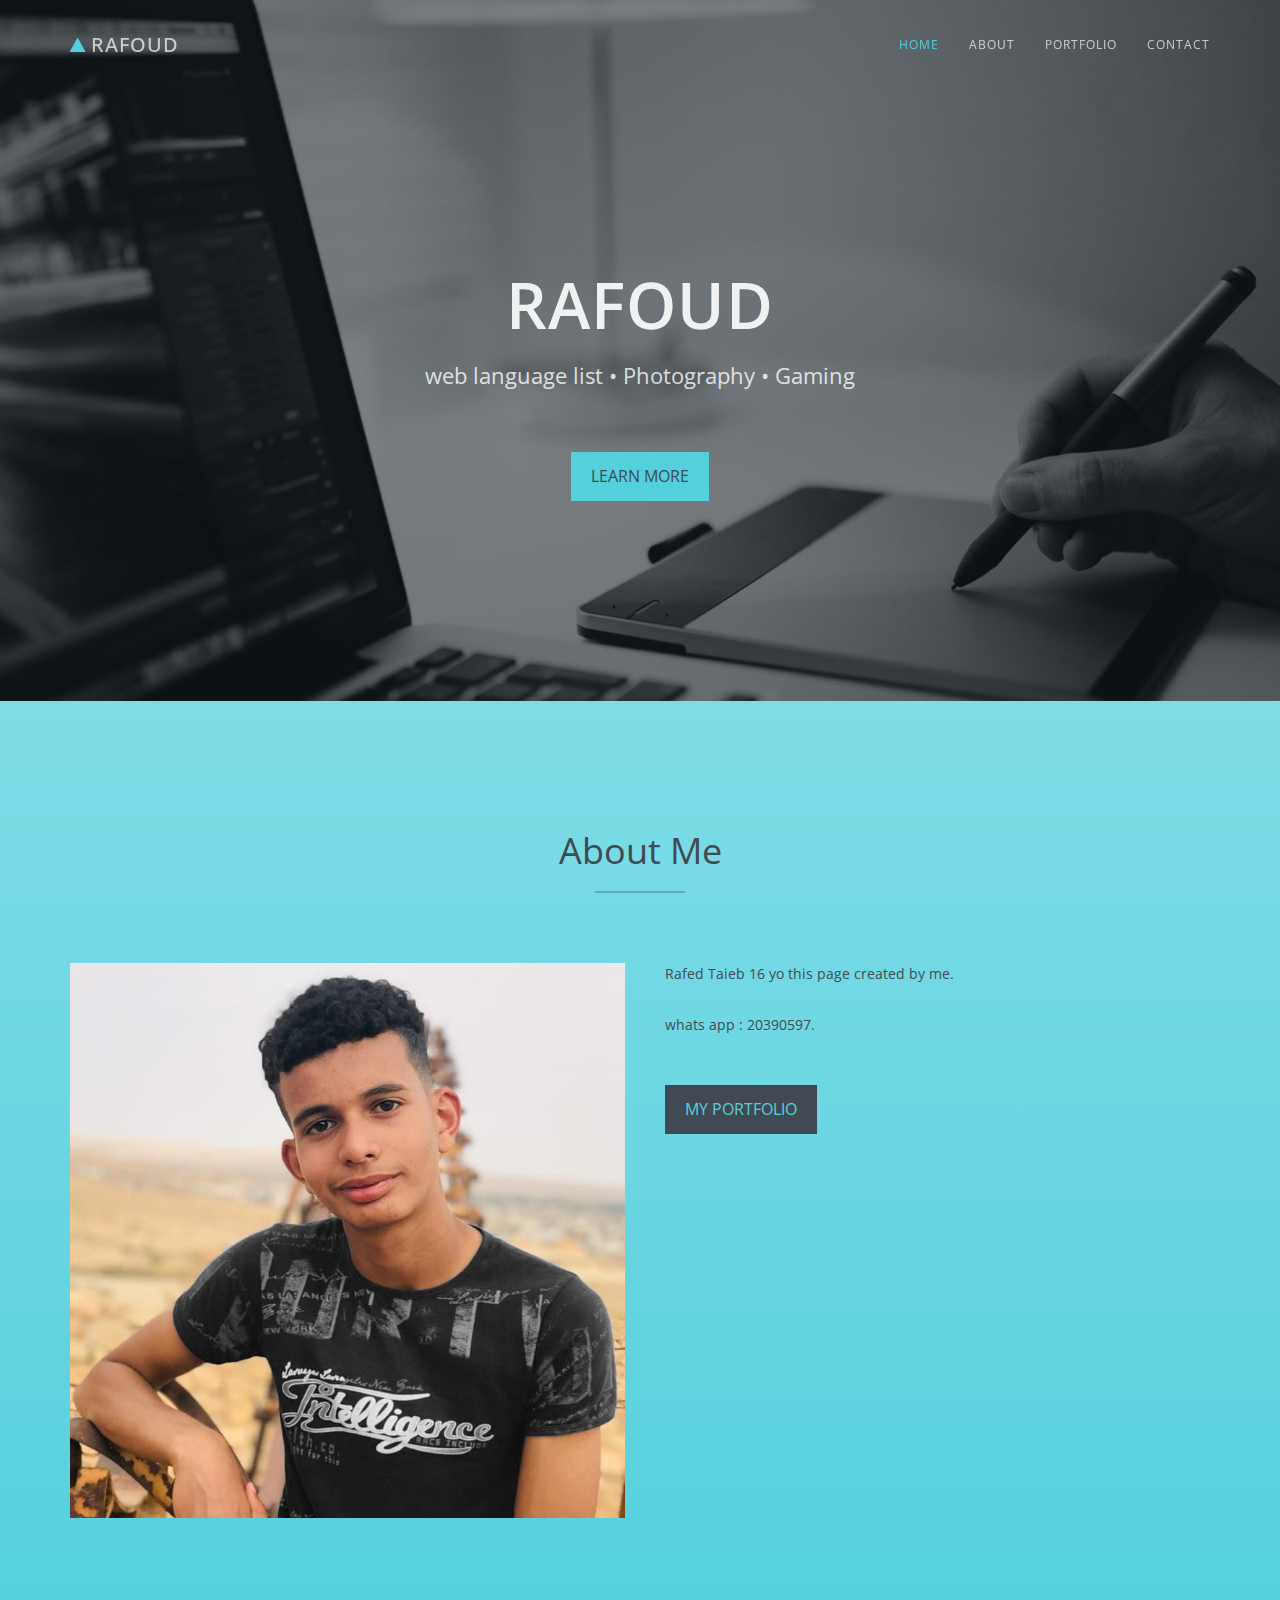
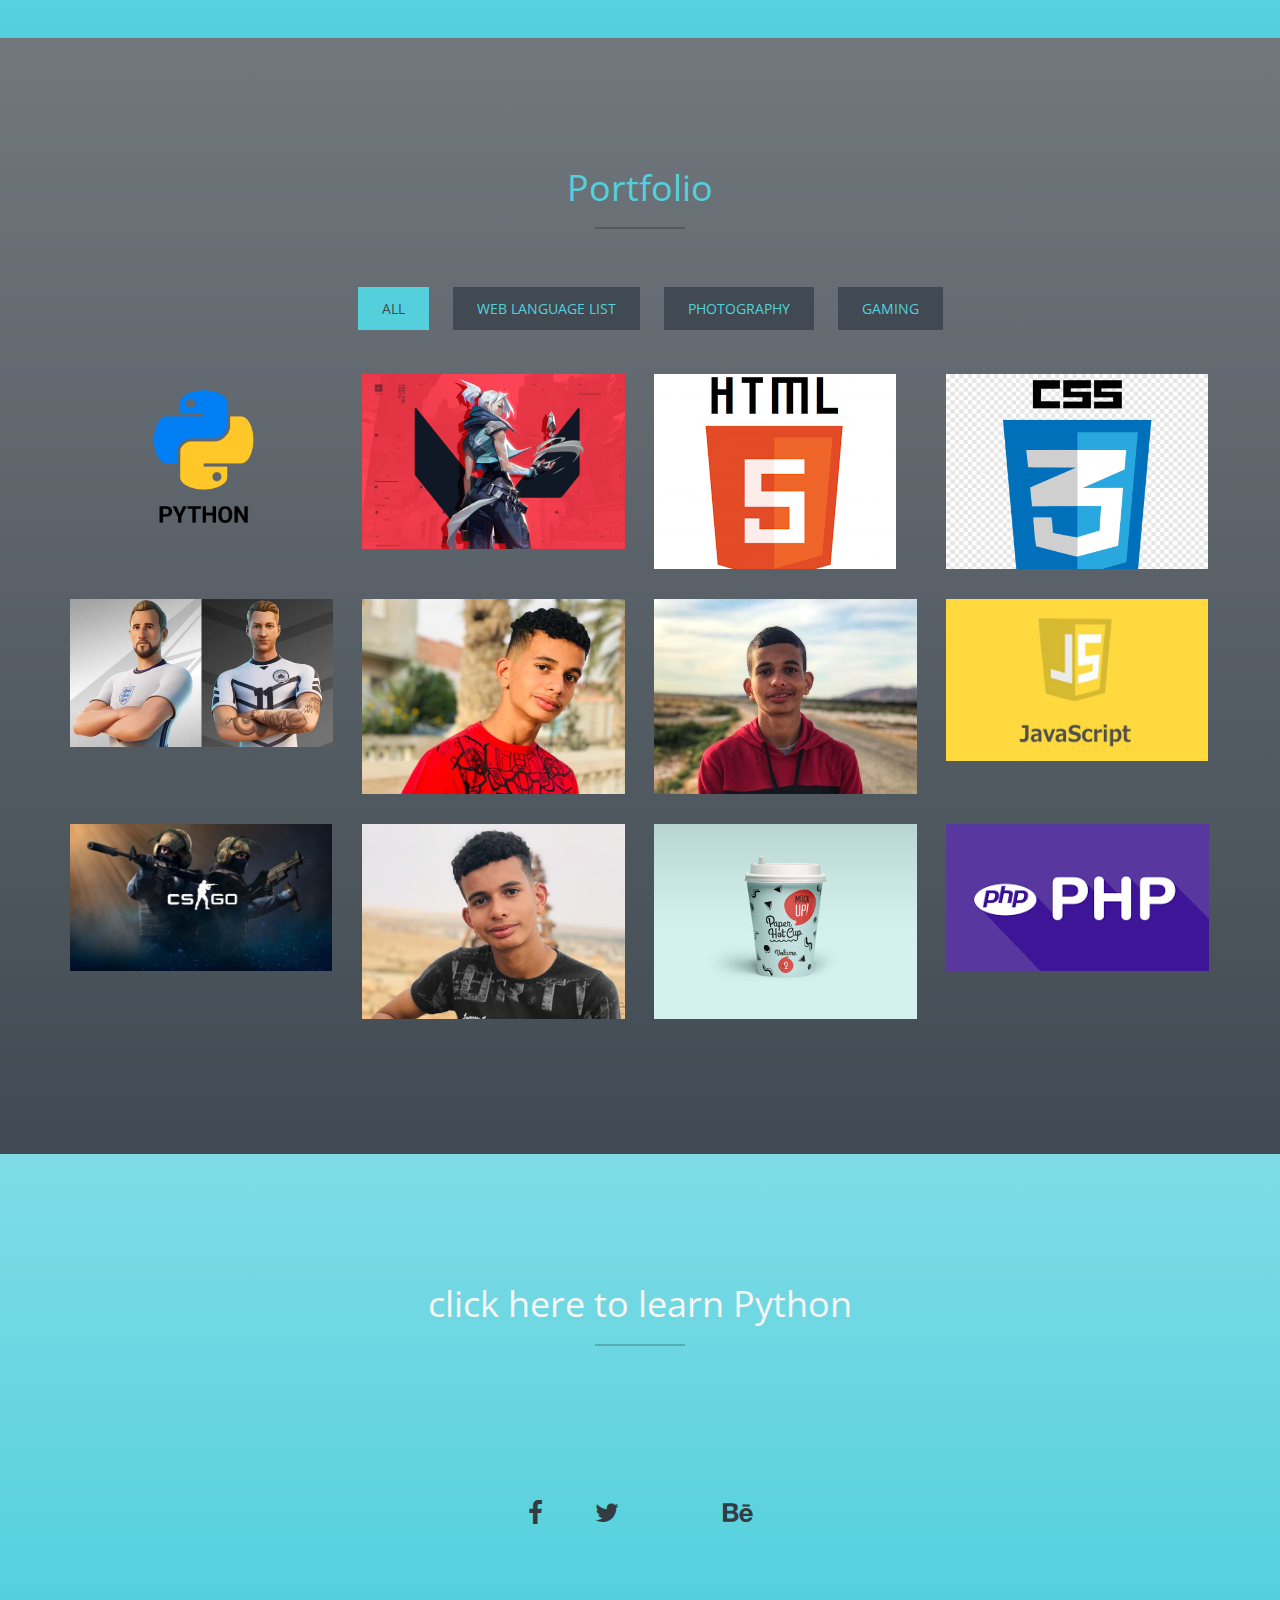
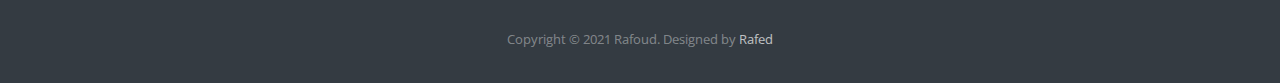
==== commit eebdebd2: "Update index.html" ====
--- a/index.html
+++ b/index.html
@@ -230,17 +230,7 @@
       <h2><a href="https://rafedtb.github.io/about/">click here to learn Python</a></h2>
       <hr>
     </div>
-    <div class="col-md-8 col-md-offset-2">
-      <form name="sentMessage" id="contactForm" novalidate>
-        <div class="row">
-          <div class="col-md-6">
-            <div class="form-group">
-              <input type="text" id="name" class="form-control" placeholder="Name" required="required">
-              <p class="help-block text-danger"></p>
-            </div>
-          </div>
-
-             
+
              
              
              
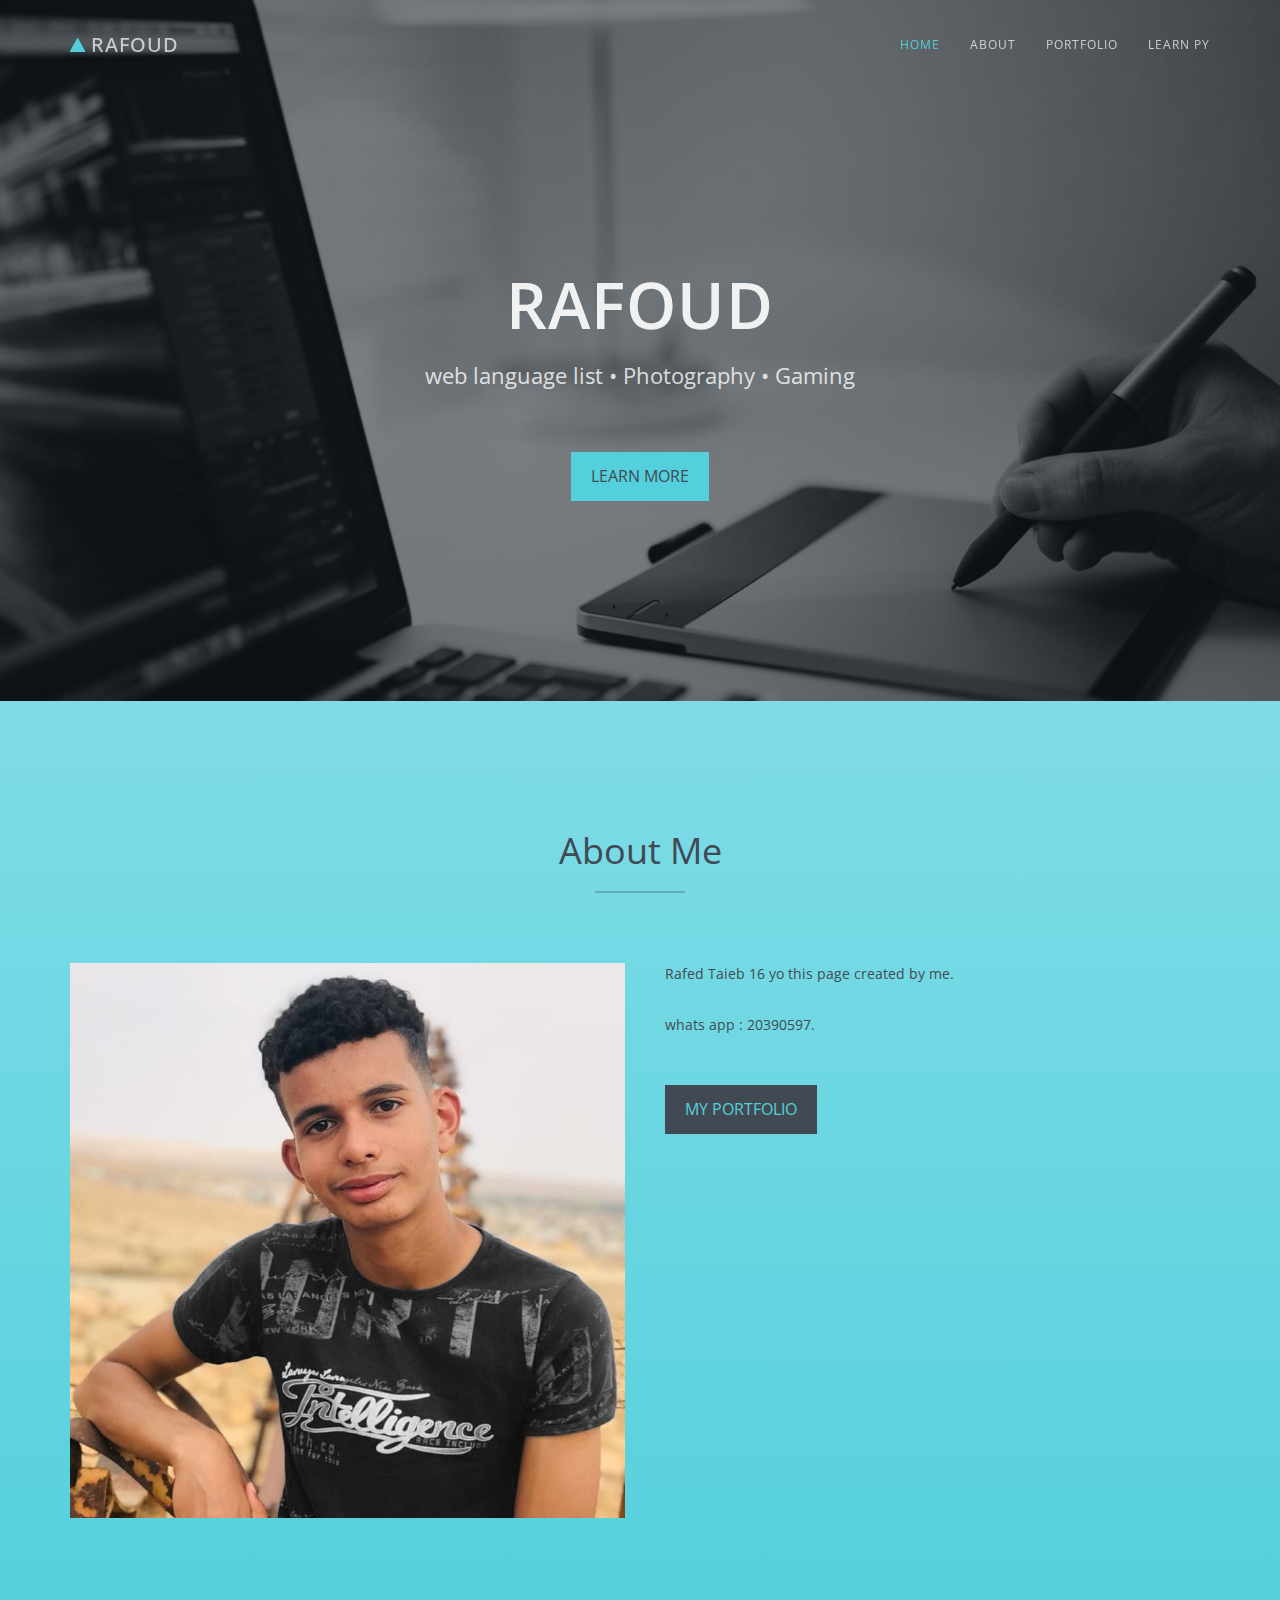
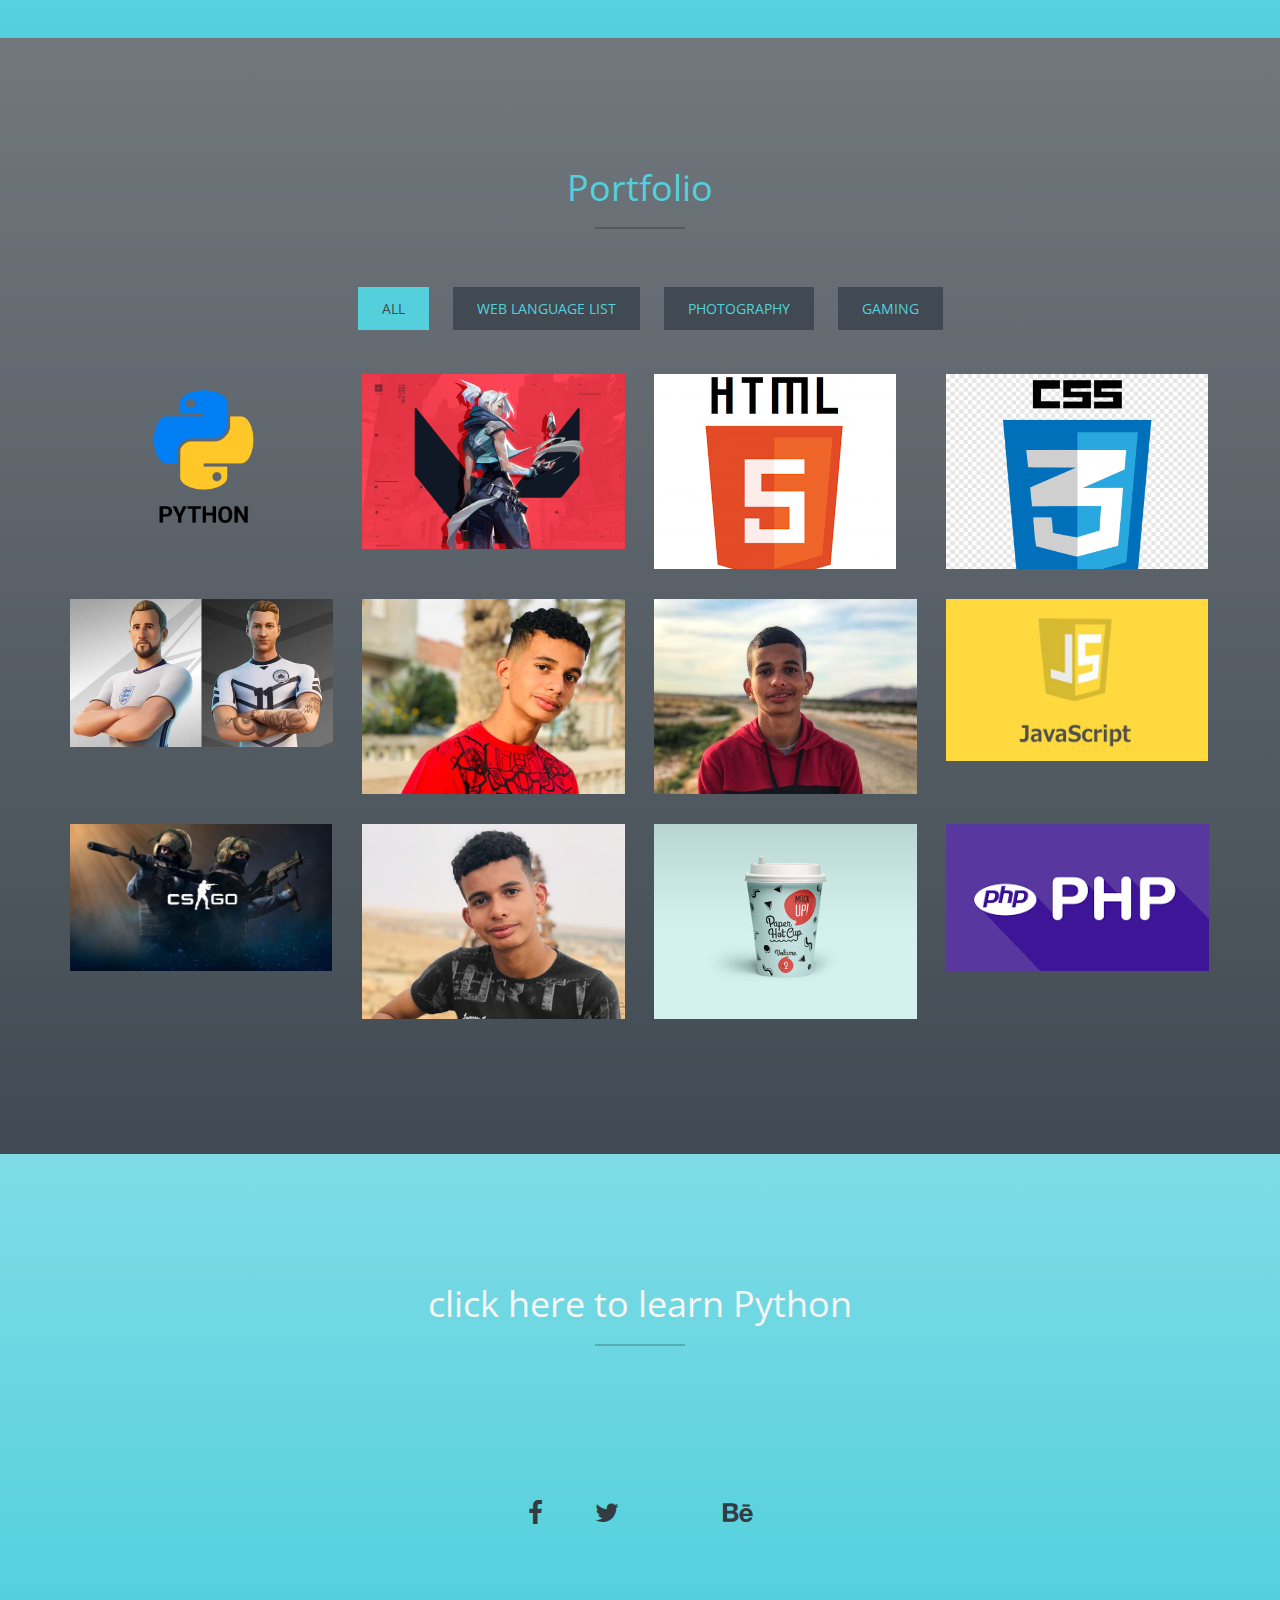
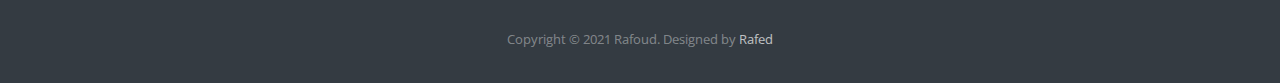
==== commit b9a61773: "Update index.html" ====
--- a/index.html
+++ b/index.html
@@ -51,7 +51,7 @@
         <li><a href="#page-top" class="page-scroll">Home</a></li>
         <li><a href="#about" class="page-scroll">About</a></li>
         <li><a href="#portfolio" class="page-scroll">Portfolio</a></li>
-        <li><a href="#contact" class="page-scroll">Contact</a></li>
+        <li><a href="#contact" class="page-scroll">Learn Py</a></li>
       </ul>
     </div>
     <!-- /.navbar-collapse --> 
@@ -227,7 +227,7 @@
 <div id="contact" class="text-center">
   <div class="container">
     <div class="section-title center">
-      <h2><a href="https://rafedtb.github.io/about/">click here to learn Python</a></h2>
+      <h2><a style="color:#9BFBF5 href="https://rafedtb.github.io/about/">click here to learn Python</a></h2>
       <hr>
     </div>
 
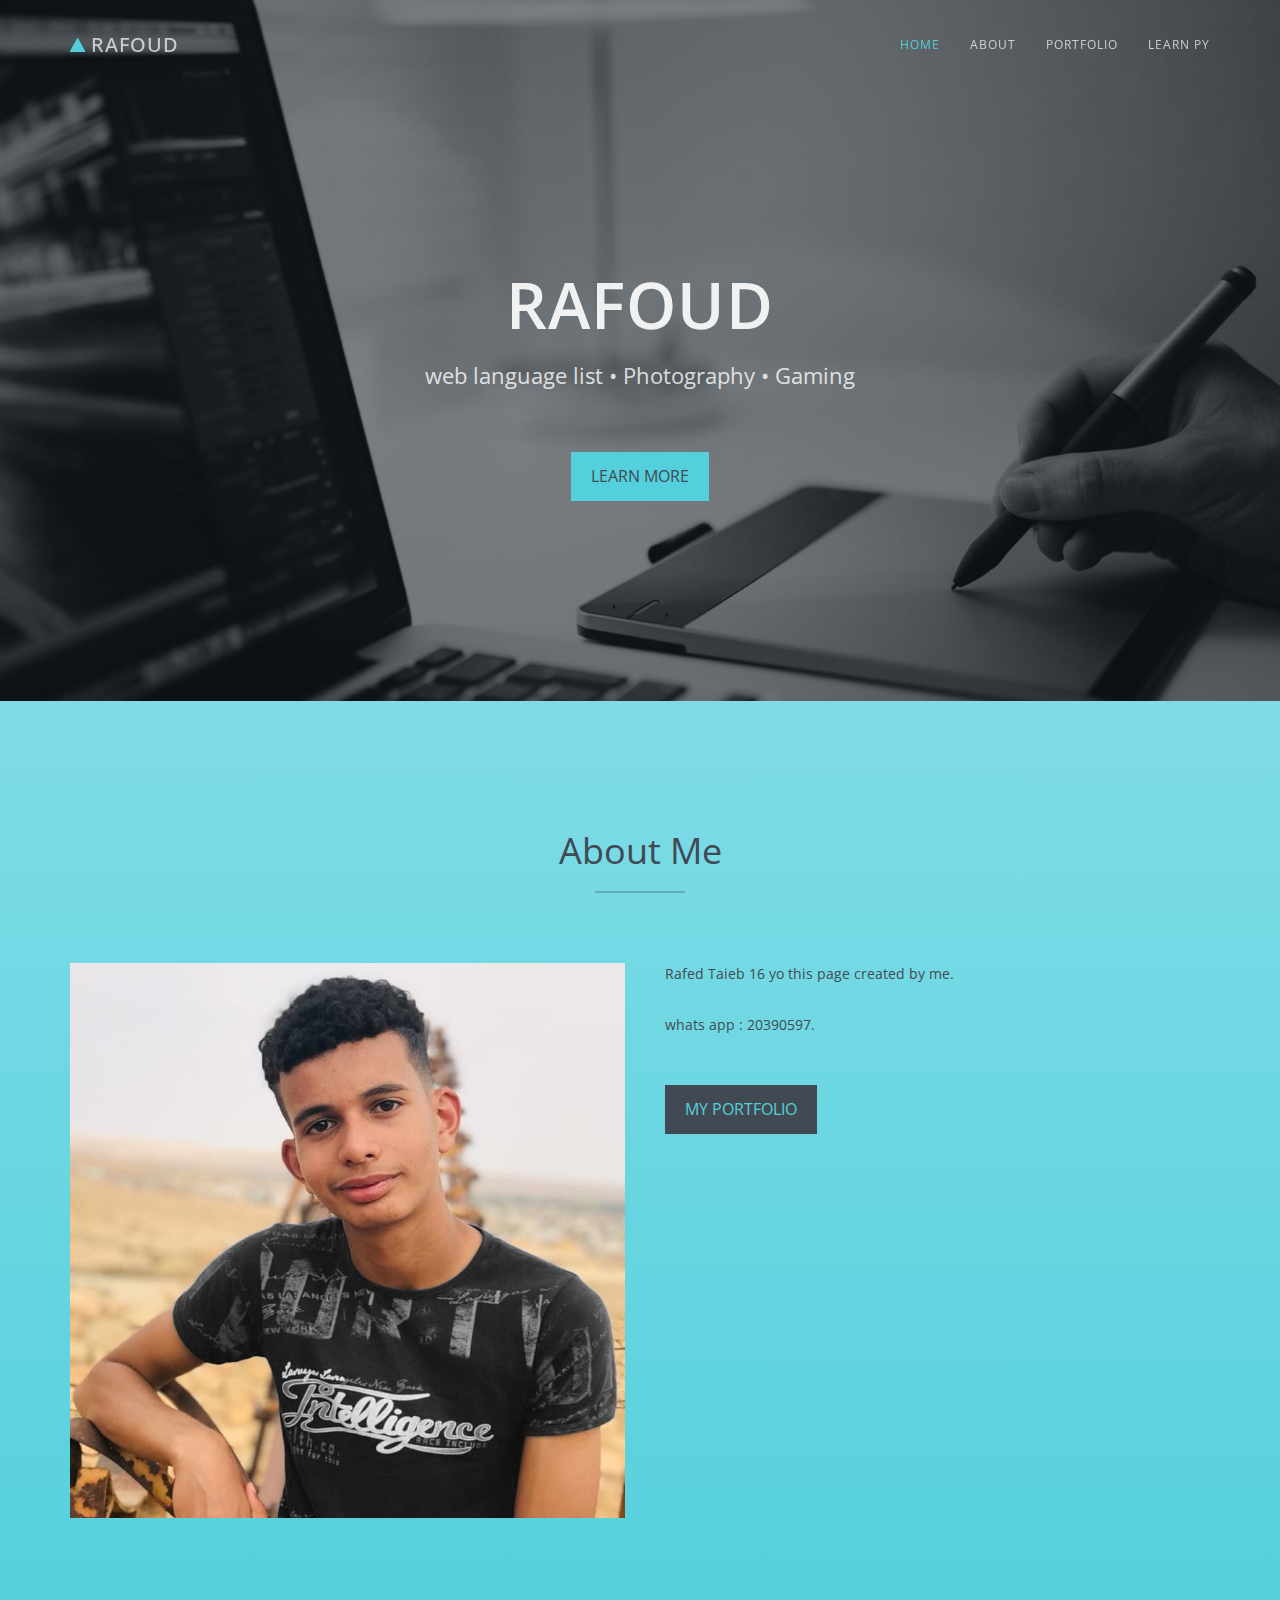
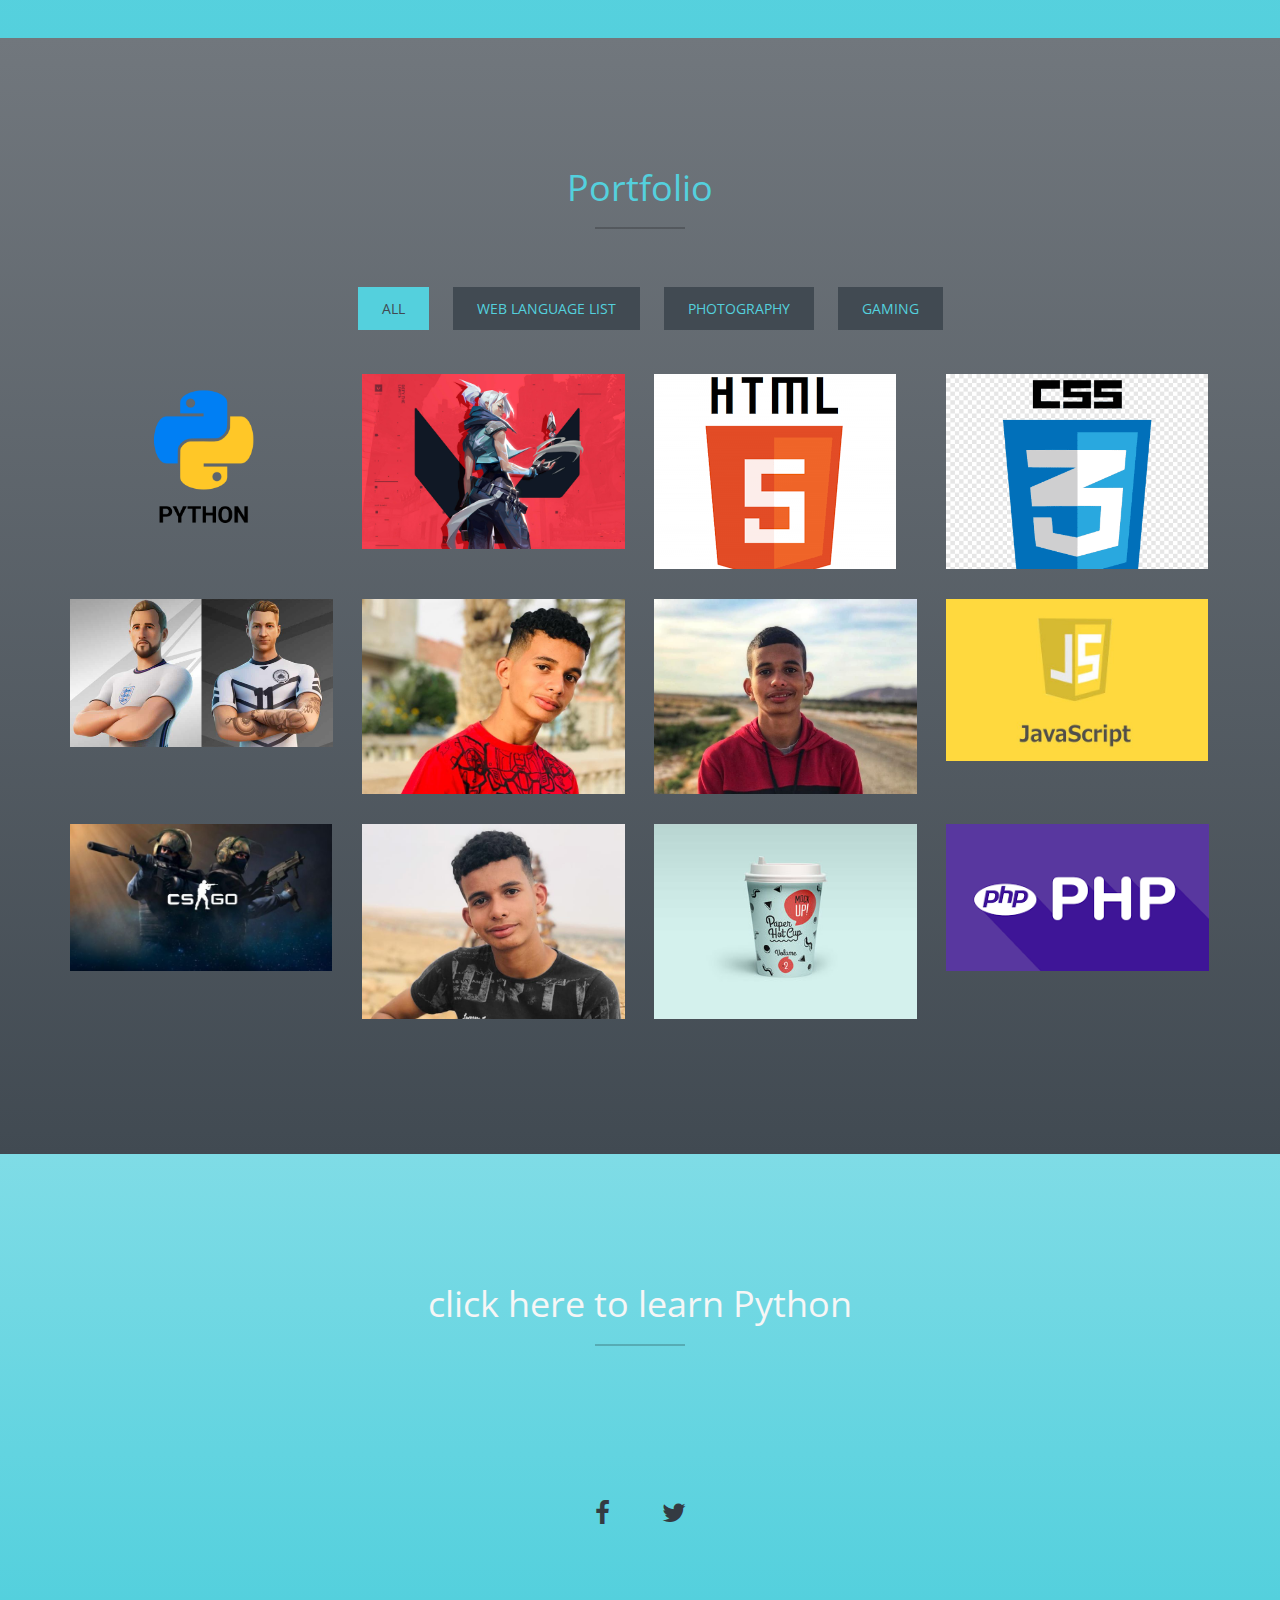
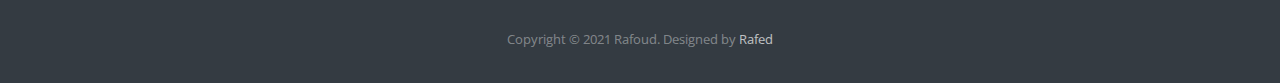
==== commit 59cecd35: "Update index.html" ====
--- a/index.html
+++ b/index.html
@@ -246,8 +246,9 @@
         <ul>
           <li><a href="https://www.facebook.com/rafed.tayeb.5"><i class="fa fa-facebook"></i></a></li>
           <li><a href="https://twitter.com/RafedTaieb"><i class="fa fa-twitter"></i></a></li>
-          <li><a href="https://www.instagram.com/rafed_tb/"><i class="fa fa-instgram"></i></a></li>
-          <li><a href="#"><i class="fa fa-behance"></i></a></li>
+
+           
+           
         </ul>
       </div>
     </div>
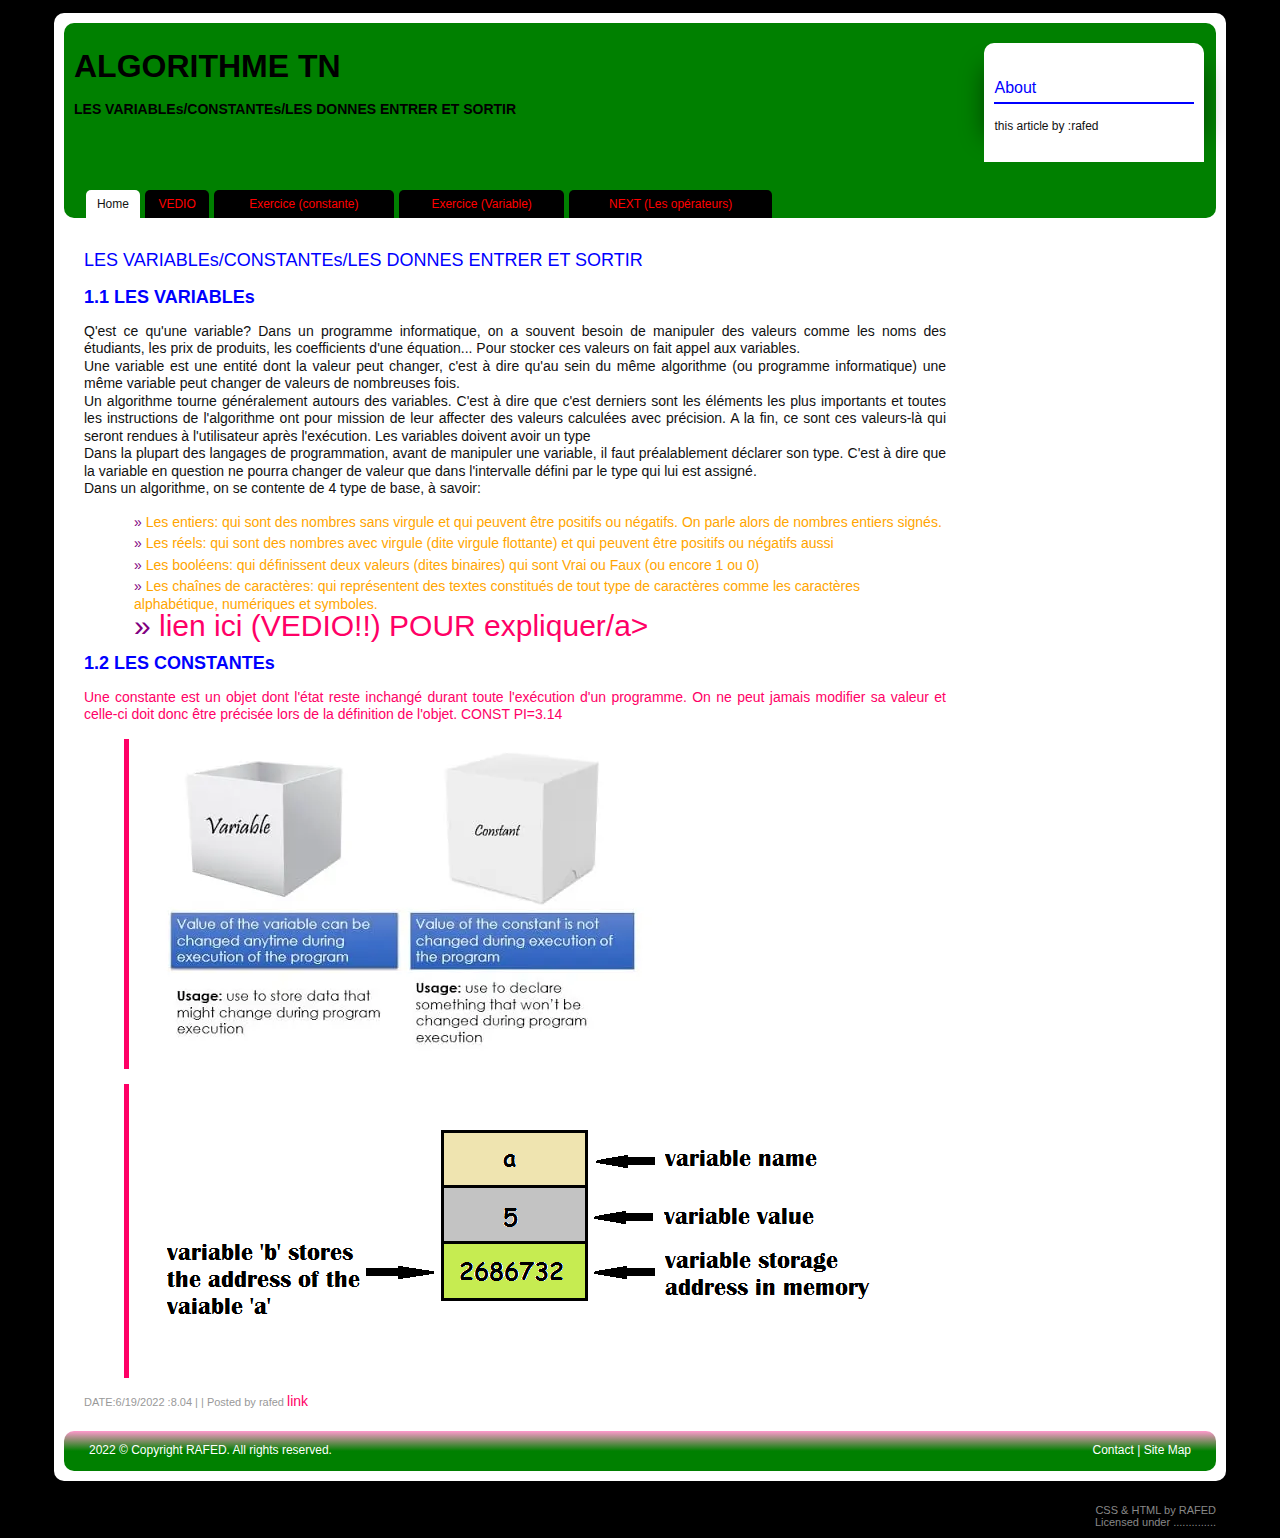
==== commit 6a68c9bb: "Add files via upload" ====
--- a/index.html
+++ b/index.html
@@ -2,272 +2,120 @@
 <html lang="en">
 <head>
 <meta charset="utf-8">
+<meta http-equiv="X-UA-Compatible" content="IE=edge">
+<title>ALGO</title>
 <meta name="viewport" content="width=device-width, initial-scale=1">
-<title>info_Rafed</title>
-     <link rel="icon" href="icon.jpg" type="image/jpg" sizes="16x16">
-    
-<meta name="description" content="">
-<meta name="author" content="">
+<meta name="Description" lang="en" content="open source x/html and css templates">
+<meta name="author" content="mlp design">
+<meta name="robots" content="index, follow">
+<link rel="stylesheet" href="style.css">
+<link rel="stylesheet" href="responsive.css">
+</head>
+<body>
 
-<!-- Favicons
-    ================================================== -->
-<link rel="shortcut icon" href="img/favicon.ico" type="image/x-icon">
-<link rel="apple-touch-icon" href="img/apple-touch-icon.png">
-<link rel="apple-touch-icon" sizes="72x72" href="img/apple-touch-icon-72x72.png">
-<link rel="apple-touch-icon" sizes="114x114" href="img/apple-touch-icon-114x114.png">
 
-<!-- Bootstrap -->
-<link rel="stylesheet" type="text/css"  href="css/bootstrap.css">
-<link rel="stylesheet" type="text/css" href="fonts/font-awesome/css/font-awesome.css">
+<!--start wrapper-->
+<div id="wrapper">
 
-<!-- Stylesheet
-    ================================================== -->
-<link rel="stylesheet" type="text/css"  href="css/style.css">
-<link rel="stylesheet" type="text/css" href="css/nivo-lightbox/nivo-lightbox.css">
-<link rel="stylesheet" type="text/css" href="css/nivo-lightbox/default.css">
-<link href='http://fonts.googleapis.com/css?family=Open+Sans:400,700,800,600,300' rel='stylesheet' type='text/css'>
-<script type="text/javascript" src="js/modernizr.custom.js"></script>
+<!--start body-->
+<div id="body">
 
-<!-- HTML5 shim and Respond.js for IE8 support of HTML5 elements and media queries -->
-<!-- WARNING: Respond.js doesn't work if you view the page via file:// -->
-<!--[if lt IE 9]>
-      <script src="https://oss.maxcdn.com/html5shiv/3.7.2/html5shiv.min.js"></script>
-      <script src="https://oss.maxcdn.com/respond/1.4.2/respond.min.js"></script>
-    <![endif]-->
-</head>
-<body id="page-top" data-spy="scroll" data-target=".navbar-fixed-top">
-<!-- Navigation
-    ==========================================-->
-<nav id="menu" class="navbar navbar-default navbar-fixed-top">
-  <div class="container"> 
-    <!-- Brand and toggle get grouped for better mobile display -->
-    <div class="navbar-header">
-      <button type="button" class="navbar-toggle collapsed" data-toggle="collapse" data-target="#bs-example-navbar-collapse-1"> <span class="sr-only">Toggle navigation</span> <span class="icon-bar"></span> <span class="icon-bar"></span> <span class="icon-bar"></span> </button>
-      <a class="navbar-brand page-scroll" href="#page-top"><i class="fa fa-play fa-rotate-270"></i> RAFOUD</a> </div>
-    
-    <!-- Collect the nav links, forms, and other content for toggling -->
-    <div class="collapse navbar-collapse" id="bs-example-navbar-collapse-1">
-      <ul class="nav navbar-nav navbar-right">
-        <li><a href="#page-top" class="page-scroll">Home</a></li>
-        <li><a href="#about" class="page-scroll">About</a></li>
-        <li><a href="#portfolio" class="page-scroll">Portfolio</a></li>
-        <li><a href="#contact" class="page-scroll">Learn Py</a></li>
-      </ul>
-    </div>
-    <!-- /.navbar-collapse --> 
-  </div>
-  <!-- /.container-fluid --> 
-</nav>
-<!-- Header -->
-<header id="header">
-  <div class="intro">
-    <div class="container">
-      <div class="row">
-        <div class="intro-text">
-          <h1>Rafoud</h1>
-          <p>web language list • Photography • Gaming</p>
-          <a href="#about" class="btn btn-custom btn-lg page-scroll">Learn More</a> </div>
-      </div>
-    </div>
-  </div>
-</header>
-<!-- About Section -->
-<div id="about">
-  <div class="container">
-    <div class="section-title text-center center">
-      <h2>About Me</h2>
-      <hr>
-    </div>
-    <div class="row">
-      <div class="col-xs-12 col-md-6"> <img src="img/rafed.jpg" class="img-responsive" alt=""> </div>
-      <div class="col-xs-12 col-md-6">
-        <div class="about-text">
-          <p>Rafed Taieb 16 yo this page created by me.</p>
-          <p>whats app : 20390597.</p>
-          <a href="#portfolio" class="btn btn-default btn-lg page-scroll">My Portfolio</a> </div>
-      </div>
-    </div>
-  </div>
+<!--start header-->
+<div id="banner">
+<h1>ALGO<em>RITHME</em> TN</h1>
+<H4>LES VARIABLEs/CONSTANTEs/LES DONNES ENTRER ET SORTIR</H4>
+<!-- menu -->
+<label for="show-menu" class="responsive">&#9776;</label>
+<input type="checkbox" id="show-menu" role="button">
+<ul id="topnav">
+<li><a class="active">Home</a></li>
+<li><a href="https://www.youtube.com/watch?v=ahyfYdRvc3M&t">VEDIO</a></li>
+<li><a href="https://www.algorithmique-h2prog.com/index.php/2020/11/19/contacte-algorithmique/">Exercice (constante)</a></li>
+
+<li><a href="https://www.fustel-yaounde.net/sites/default/files/Doucments-2017-03/exercices%20corrigés%20algorithme.pdf">Exercice (Variable)</a></li>
+<li><a href="file:///C:/Users/dhake/Desktop/STRUCTURE%20CONDITIONEL%20si/Les%20opérateurs/index1.html">NEXT (Les opérateurs)</a></li>
+</ul>
+<!-- end menu -->
 </div>
-<!-- Portfolio Section -->
-<div id="portfolio">
-  <div class="container">
-    <div class="section-title text-center center">
-      <h2>Portfolio</h2>
-      <hr>
-    </div>
-    <div class="categories">
-      <ul class="cat">
-        <li>
-          <ol class="type">
-            <li><a href="#" data-filter="*" class="active">All</a></li>
-            <li><a href="#" data-filter=".web">web language list</a></li>
-            <li><a href="#" data-filter=".photography">Photography</a></li>
-            <li><a href="#" data-filter=".product">Gaming</a></li>
-          </ol>
-        </li>
-      </ul>
-      <div class="clearfix"></div>
-    </div>
-    <div class="row">
-      <div class="portfolio-items">
-        <div class="col-sm-6 col-md-3 col-lg-3 web">
-          <div class="portfolio-item">
-            <div class="hover-bg"> <a href="img/portfolio/python-kbira.png" title="PYTHON" data-lightbox-gallery="gallery1">
-              <div class="hover-text">
-                <h4>PYTHON</h4>
-              </div>
-              <img src="img/portfolio/python-sgh.png" class="img-responsive" alt="PYTHON"> </a> </div>
-          </div>
-        </div>
-        <div class="col-sm-6 col-md-3 col-lg-3 product">
-          <div class="portfolio-item">
-            <div class="hover-bg"> <a href="img/portfolio/valorant-kbira.jpg" title="Valorant (stylized as VALORANT) is a free-to-play first-person hero shooter developed and published by Riot Games, for Microsoft Windows. First teased under the codename Project A in October 2019" data-lightbox-gallery="gallery1">
-              <div class="hover-text">
-                <h4>Valorant</h4>
-              </div>
-              <img src="img/portfolio/valorant-kbira.jpg" class="img-responsive" alt="Valorant (stylized as VALORANT) is a free-to-play first-person hero shooter developed and published by Riot Games, for Microsoft Windows. First teased under the codename Project A in October 2019"> </a> </div>
-          </div>
-        </div>
-        <div class="col-sm-6 col-md-3 col-lg-3 web">
-          <div class="portfolio-item">
-            <div class="hover-bg"> <a href="img/portfolio/dhaker-kbira.png" title="HTML 5" data-lightbox-gallery="gallery1">
-              <div class="hover-text">
-                <h4>HTML 5</h4>
-              </div>
-              <img src="img/portfolio/dhaker-sgh.png" class="img-responsive" alt="HTML 5"> </a> </div>
-          </div>
-        </div>
-        <div class="col-sm-6 col-md-3 col-lg-3 web">
-          <div class="portfolio-item">
-            <div class="hover-bg"> <a href="img/portfolio/css-kbira.png" title="CSS" data-lightbox-gallery="gallery1">
-              <div class="hover-text">
-                <h4>css</h4>
-              </div>
-              <img src="img/portfolio/css-sgh.png" class="img-responsive" alt="CSS"> </a> </div>
-          </div>
-        </div>
-        <div class="col-sm-6 col-md-3 col-lg-3 product">
-          <div class="portfolio-item">
-            <div class="hover-bg"> <a href="img/portfolio/fortnite-kbira.jpg" title=" Battle Royale were released in 2017 as early access titles, while Creative was released on December 6, 2018. While the Save the World and Creative versions have been successful for Epic Games" data-lightbox-gallery="gallery1">
-              <div class="hover-text">
-                <h4>Fortnite</h4>
-              </div>
-              <img src="img/portfolio/fortnite-kbira.jpg" class="img-responsive" alt=" Battle Royale were released in 2017 as early access titles, while Creative was released on December 6, 2018. While the Save the World and Creative versions have been successful for Epic Games"> </a> </div>
-          </div>
-        </div>
-        <div class="col-sm-6 col-md-3 col-lg-3 photography">
-          <div class="portfolio-item">
-            <div class="hover-bg"> <a href="img/portfolio/6-kbira.jpg" title="LA7MER" data-lightbox-gallery="gallery1">
-              <div class="hover-text">
-                <h4>LA7MER</h4>
-              </div>
-              <img src="img/portfolio/6-sgh.jpg" class="img-responsive" alt="LA7MER"> </a> </div>
-          </div>
-        </div>
-        <div class="col-sm-6 col-md-3 col-lg-3 photography">
-          <div class="portfolio-item">
-            <div class="hover-bg"> <a href="img/portfolio/07-kbira.jpg" title="CHAT ELGUTAR" data-lightbox-gallery="gallery1">
-              <div class="hover-text">
-                <h4>CHAT ELGUTAR</h4>
-              </div>
-              <img src="img/portfolio/07-sgh.jpg" class="img-responsive" alt="CHAT ELGUTAR"> </a> </div>
-          </div>
-        </div>
-        <div class="col-sm-6 col-md-3 col-lg-3 web">
-          <div class="portfolio-item">
-            <div class="hover-bg"> <a href="img/portfolio/jss-kbira.jpg" title="JS" data-lightbox-gallery="gallery1">
-              <div class="hover-text">
-                <h4>Java Script</h4>
-              </div>
-              <img src="img/portfolio/jss-sgh.jpg" class="img-responsive" alt="JS"> </a> </div>
-          </div>
-        </div>
-        <div class="col-sm-6 col-md-3 col-lg-3 product">
-          <div class="portfolio-item">
-            <div class="hover-bg"> <a href="img/portfolio/csgo-kbira.jpg" title="Counter-Strike: Global Offensive (CS:GO) is a multiplayer first-person shooter developed by Valve and Hidden Path Entertainment. It is the fourth game in the Counter-Strike series. Developed for over two years" data-lightbox-gallery="gallery1">
-              <div class="hover-text">
-                <h4>CSGO</h4>
-              </div>
-              <img src="img/portfolio/csgo-kbira.jpg" class="img-responsive" alt="Counter-Strike: Global Offensive (CS:GO) is a multiplayer first-person shooter developed by Valve and Hidden Path Entertainment. It is the fourth game in the Counter-Strike series. Developed for over two years"> </a> </div>
-          </div>
-        </div>
-        <div class="col-sm-6 col-md-3 col-lg-3 photography">
-          <div class="portfolio-item">
-            <div class="hover-bg"> <a href="img/portfolio/10-kbira.jpg" title="JBAL ELGUTAR" data-lightbox-gallery="gallery1">
-              <div class="hover-text">
-                <h4>JBAL ELGUTAR</h4>
-              </div>
-              <img src="img/portfolio/10-sgh.jpg" class="img-responsive" alt="JBAL ELGUTAR"> </a> </div>
-          </div>
-        </div>
-        <div class="col-sm-6 col-md-3 col-lg-3 photography">
-          <div class="portfolio-item">
-            <div class="hover-bg"> <a href="img/portfolio/11-large.jpg" title="Project Title" data-lightbox-gallery="gallery1">
-              <div class="hover-text">
-                <h4>Project Title</h4>
-              </div>
-              <img src="img/portfolio/11-small.jpg" class="img-responsive" alt="Project Title"> </a> </div>
-          </div>
-        </div>
-        <div class="col-sm-6 col-md-3 col-lg-3 web">
-          <div class="portfolio-item">
-            <div class="hover-bg"> <a href="img/portfolio/php-kbira.png" title="PHP" data-lightbox-gallery="gallery1">
-              <div class="hover-text">
-                <h4>PHP</h4>
-              </div>
-              <img src="img/portfolio/php-sgh.png" class="img-responsive" alt="PHP"> </a> </div>
-          </div>
-        </div>
-      </div>
-    </div>
-  </div>
+<!--end of header-->
+	<!--start sidebar-->
+	<div id="sidebar">
+		<h2>About</h2>
+		<p>this article by :rafed</p>
+	
+	</div>
+	<div class="clear"></div>
+	<!--end of sidebar-->
+
+	<!--start containter-->
+	<div id="container">
+	
+
+		
+		<!--start content-->
+		<div id="content">
+			<!--post item-->
+			<div class="item">
+				<H1 style="color:blue">LES VARIABLEs/CONSTANTEs/LES DONNES ENTRER ET SORTIR</H1>
+				<H2 style="color:blue">1.1 LES VARIABLEs</H2>
+				<p>Q'est ce qu'une variable?
+Dans un programme informatique, on a souvent besoin de manipuler des valeurs comme les noms des étudiants, les prix de produits, les coefficients d'une équation... Pour stocker ces valeurs on fait appel aux variables.<br>
+
+Une variable est une entité dont la valeur peut changer, c'est à dire qu'au sein du même algorithme (ou programme informatique) une même variable peut changer de valeurs de nombreuses fois.<br>
+
+Un algorithme tourne généralement autours des variables. C'est à dire que c'est derniers sont les éléments les plus importants et toutes les instructions de l'algorithme ont pour mission de leur affecter des valeurs calculées avec précision. A la fin, ce sont ces valeurs-là qui seront rendues à l'utilisateur après l'exécution.
+Les variables doivent avoir un type <br>
+Dans la plupart des langages de programmation, avant de manipuler une variable, il faut préalablement déclarer son type. C'est à dire que la variable en question ne pourra changer de valeur que dans l'intervalle défini par le type qui lui est assigné.<br>
+
+Dans un algorithme, on se contente de 4 type de base, à savoir:</p>
+				<ul>
+					<li style="color:ORANGE">Les entiers: qui sont des nombres sans virgule et qui peuvent être positifs ou négatifs. On parle alors de nombres entiers signés.</li>
+					<li style="color:ORANGE">Les réels: qui sont des nombres avec virgule (dite virgule flottante) et qui peuvent être positifs ou négatifs aussi</li>
+					<li style="color:ORANGE">Les booléens: qui définissent deux valeurs (dites binaires) qui sont Vrai ou Faux (ou encore 1 ou 0)</li>
+					<li style="color:ORANGE">Les chaînes de caractères: qui représentent des textes constitués de tout type de caractères comme les caractères alphabétique, numériques et symboles.</li>
+					<li style="font-size:30px;" ><a href="https://www.youtube.com/watch?v=ahyfYdRvc3M&t">lien ici (VEDIO!!) POUR expliquer/a></li>
+				</ul>
+				
+				<H2 style="color:blue">1.2 LES CONSTANTEs</H2>
+				<p>Une constante est un objet dont l'état reste inchangé durant toute l'exécution d'un programme. On ne peut jamais modifier sa valeur et celle-ci doit donc être précisée lors de la définition de l'objet.
+
+CONST PI=3.14</p>
+				
+				
+				<blockquote><img src="constant.webp" alt=""></blockquote>
+				<blockquote><img src="Pointers.png" alt=""></blockquote>
+
+				<span>DATE:6/19/2022 :8.04 |  | Posted by rafed <a href="https://www.instagram.com/rafed_tb/">link</a></span>
+			</div>
+			<!--another post item-->
+
+			<!--end of another post item-->			
+		</div>
+		<!--end of content-->
+
+	</div>
+	<!--end of container-->
+
 </div>
-<!-- Contact Section -->
-<div id="contact" class="text-center">
-  <div class="container">
-    <div class="section-title center">
-      <h2><a style="color:#9BFBF5 href="https://rafedtb.github.io/about/">click here to learn Python</a></h2>
-      <hr>
-    </div>
+<!--end of body-->
 
-             
-             
-             
-             
-             
-             
-             
-             
-             
-             
-      </form>
-      <div class="social">
-        <ul>
-          <li><a href="https://www.facebook.com/rafed.tayeb.5"><i class="fa fa-facebook"></i></a></li>
-          <li><a href="https://twitter.com/RafedTaieb"><i class="fa fa-twitter"></i></a></li>
+	<!--start footer-->
+	<div id="footer">
+		<span class="left">2022 &copy; Copyright <a href="#">RAFED</a>. All rights reserved.</span>
+		<span class="right"><a href="#">Contact</a> | <a href="#">Site Map</a></span>
+		<p class="show-footer">2022 &copy; Copyright <a href="#">RAFED</a>. All rights reserved.<br /><a href="https://www.instagram.com/rafed_tb/>Contact</a> | <a href="#">Site Map</a></p>
+	</div>
+	<!--end of footer-->	
 
-           
-           
-        </ul>
-      </div>
-    </div>
-  </div>
 </div>
-<div id="footer">
-  <div class="container text-center">
-    <div class="fnav">
-      <p>Copyright &copy; 2021 Rafoud. Designed by <a href="https://www.facebook.com/rafed.tayeb.5" rel="nofollow">Rafed</a></p>
-    </div>
-  </div>
-</div>
-<script type="text/javascript" src="js/jquery.1.11.1.js"></script> 
-<script type="text/javascript" src="js/bootstrap.js"></script> 
-<script type="text/javascript" src="js/SmoothScroll.js"></script> 
-<script type="text/javascript" src="js/nivo-lightbox.js"></script> 
-<script type="text/javascript" src="js/jquery.isotope.js"></script> 
-<script type="text/javascript" src="js/jqBootstrapValidation.js"></script> 
-<script type="text/javascript" src="js/contact_me.js"></script> 
-<script type="text/javascript" src="js/main.js"></script>
+<!--end of wrapper-->
+
+	<!--start credits-->
+
+	<div id="credits">
+	<span><a href="# title="CSS &amp; HTML by Rafed">CSS &amp; HTML</a> by RAFED<br />Licensed under <a rel="license" href="https://www.instagram.com/rafed_tb/">.............</a>.</span>
+	</div>
+	<!--end of credits-->
 </body>
+
 </html>
--- a/style.css
+++ b/style.css
@@ -0,0 +1,273 @@
+﻿
+
+/* Global Settings */
+body { background:#000; color:#111; margin:0; font-family:Arial,Verdana,sans-serif; font-size:14px; line-height:18px; }
+h1 { font-size:20px; line-height:24px;}
+h2 { font-size:18px; line-height:22px; }
+h3 { font-size:16px; line-height:20px;}
+a { background-color:inherit; color:#f06; text-decoration:none; }
+a:hover {text-decoration:underline; }	
+blockquote { background-color:inherit;	color:#999; font:italic 15px "Times New Roman",serif;  border-left:5px solid #f06; padding:2px 15px; }
+
+/* Wrapper Settings */
+#wrapper {
+    background: #fff;
+
+    border-radius: 10px 10px 10px 10px;
+    -moz-border-radius: 10px 10px 10px 10px;
+    -webkit-border-radius: 10px 10px 10px 10px;
+    border: none;
+    padding:10px;
+    margin:1% auto;
+    width: 90%;
+}
+
+#body {
+    margin:0;	
+}
+
+#container {
+    padding:0;
+    margin:0;
+}
+
+
+/* Other Settings*/
+
+#banner {
+    position:relative;
+    padding:10px;
+    height: 175px; 
+    border: 0px;
+    color:black;
+    border-radius: 10px 10px 10px 10px;
+    -moz-border-radius: 10px 10px 10px 10px;
+    -webkit-border-radius: 10px 10px 10px 10px;
+    background: green;
+    background: -moz-linear-gradient(top,  #ff99cc 0%, green 60%);
+    background: -webkit-linear-gradient(top,  #ff99cc 0%,green 60%);
+    background: linear-gradient(to bottom,  green 0%,green 60%);
+    filter: progid:DXImageTransform.Microsoft.gradient( startColorstr='#ff99cc', endColorstr='#ff0066',GradientType=0 );
+}
+
+
+#banner h1 {
+    font-size:32px;
+}
+
+#banner h1 em {
+    font-style:normal;
+    text-decoration:none;
+    color:black;
+}
+
+#show-menu {display: none;}
+.responsive { background-color:inherit; color:#fff; text-align:left; font-weight:normal; font-size:1.5em; padding: 0; position:absolute; top:80%; display:none; }
+
+
+ul#topnav  {
+    list-style-type: none;
+    margin: 0 0 0 1%;
+    display: table;
+    padding: 0;
+    overflow: hidden;
+    width:60%;
+    position:absolute;
+    bottom:0;
+}
+
+ul#topnav li {
+    display: table-cell;
+    text-align:center;    
+}
+
+ul#topnav li a {
+    background: #000;
+
+    color: red;
+    border-radius: 5px 5px 0px 0px;
+    -moz-border-radius: 5px 5px 0px 0px;
+    -webkit-border-radius: 5px 5px 0px 0px;
+    border: none;
+    display:block;
+    margin-right:5px;
+    padding:5px 0px;
+    text-decoration:none;
+    font-size:12px;
+}
+
+ul#topnav li a.active, ul#topnav li a.active:hover {
+    background: #fff;
+
+    color: #111;
+}
+
+ul#topnav li a:hover {
+    background: #ccc;
+    color: #111
+;}
+
+#sidebar {
+    background: #fff;
+
+    float:right;
+    width:200px;
+    margin:-175px 1% 50px auto;
+    padding:15px 10px;
+    font-size:12px;
+    border-radius: 10px 10px 0px 0px;
+    -moz-border-radius: 10px 10px 0px 0px;
+    -webkit-border-radius: 10px 10px 0px 0px;
+    -webkit-box-shadow: 25px 0px 25px -25px rgba(0, 0, 0, 0.45), -25px 0px 25px -25px rgba(0, 0, 0, 0.45);
+    -moz-box-shadow: 25px 0px 25px -25px rgba(0, 0, 0, 0.45), -25px 0px 25px -25px rgba(0, 0, 0, 0.45);
+    box-shadow: 25px 0px 25px -25px rgba(0, 0, 0, 0.45), -25px 0px 25px -25px rgba(0, 0, 0, 0.45);
+    position:relative;
+}
+
+#sidebar h2 {
+    background-color:inherit;
+    color:blue;
+    font:normal 16px Arial,sans-serif;
+    border-bottom:2px solid blue;
+    padding:8px 0 5px 0; 
+}
+
+
+#sidebar ul {
+	list-style:none;
+	padding:2px;
+	margin:0;
+}
+
+#sidebar ul li {
+    list-style-position: inside;
+    padding:0 0 10px 20px;
+    text-indent: -1em;
+}	
+
+#sidebar ul li a {
+	background-color:inherit;
+	color:#333;
+	text-decoration:none;
+	padding:5px 2px;
+	display:block;
+}
+
+#sidebar ul li a:hover {
+	background-color:green;
+	color:green;	
+}
+	
+#sidebar ul li a:before {
+    content: "\00BB  ";
+    color:green;
+}
+
+#content {
+    text-align:left;
+    padding:20px;
+    margin-right:250px;
+}
+
+#content h1 {
+    font:normal 18px Arial,sans-serif;
+    padding:0; 
+}
+
+#content ul {
+    list-style:none;
+}
+
+#content ul li {
+    padding:2px 0 2px 10px;
+    margin:0; 
+}	
+
+#content ul li:before {
+   content: "\00BB  ";
+    color:purple;
+}
+
+#content .item {
+    line-height:1.25em;
+    margin:0;	
+}
+
+#content .item p {
+    text-align:justify;
+}
+
+#content .item span {
+    background-color:inherit;
+    color:#999;
+    font-size:11px; 
+}
+
+#footer {
+    padding:10px;
+    height: 20px; 
+    border: 0px;
+    color:#fff;
+    font-size:12px;
+    border-radius: 10px 10px 10px 10px;
+    -moz-border-radius: 10px 10px 10px 10px;
+    -webkit-border-radius: 10px 10px 10px 10px;
+    background: green;
+    background: -moz-linear-gradient(top,  #ff99cc 0%, green 50%);
+    background: -webkit-linear-gradient(top,  #ff99cc 0%,green 50%);
+    background: linear-gradient(to bottom,  #ff99cc 0%,gree 50%);
+    filter: progid:DXImageTransform.Microsoft.gradient( startColorstr='#ff99cc', endColorstr='#ff0066',GradientType=0 );
+    clear:both;
+}
+
+#footer a {
+background-color:inherit;
+color:#fff; 
+}
+
+#footer a:hover {
+background-color:inherit;
+color:#333;
+text-decoration:none;
+}	
+
+#footer span.left {
+text-align:left;
+padding-left:15px;
+float:left;	
+}
+	
+#footer span.right {
+text-align:right;
+padding-right:15px;
+float:right;	
+}
+
+#footer p.show-footer {
+margin:0;
+display:none; 
+}
+	
+#credits {
+    width:90%;
+    background-color:inherit;
+    color:#888;
+    position:relative;
+    bottom:0;
+    padding:10px 0;
+    font:normal 11px Arial,sans-serif;
+    text-align:right;
+    margin:0 auto; 
+}
+	
+#credits a {
+    background-color:inherit;
+    color:#888; 
+    text-decoration:none;
+}
+	
+#credits a:hover {
+    background-color:inherit;
+    color:#aaa;
+    text-decoration:none;
+}
--- a/responsive.css
+++ b/responsive.css
@@ -0,0 +1,38 @@
+@media screen and (max-width : 700px){
+
+body { font-size:12px; }
+blockquote {font-size:13px; padding:1px 5px; margin:0; border-left:2px solid #f06; }
+
+/* banner */
+/*#banner { height:170px;}*/
+#banner h1 {font-size:28px;}
+#banner p {width:60%;}
+
+/* menu */
+ul#topnav {display:none;}
+.responsive { display:block;}
+#show-menu:checked ~ ul#topnav {display: block; position: absolute; top:100%; width:50%; margin:0 0 0 -8%; overflow:visible;}
+ul#topnav li { display: block; text-align:left; margin:0 0 1px 15%;}
+ul#topnav li a { padding-left:20px; border-radius: 0px; -moz-border-radius: 0px; -webkit-border-radius: 0px; font-size:10px;}
+ul#topnav li a:hover { background: rgba(255,0,85,1); color:rgba(255,255,255,255);}
+ul#topnav li a.active, ul#topnav li a.active:hover {    background: rgba(230,230,230,230);  color: rgba(1,1,1,1);}
+
+
+/* sidebar */
+#sidebar { width: 28%; padding:5px; font-size:10px; line-height:1.25em; }
+#sidebar h2 { font-size:12px; }
+
+/* content */
+#content { margin-right: 38%;}
+#content h1 { font-size:14px; font-weight:bold;}
+#content .item span { font-size:10px;}
+#content ul {margin-left:0; padding-left:0;}
+#content ul li {margin-left:0; padding-left:0;}
+
+
+/* footer */
+#footer { font-size:10px; text-align: center; padding-bottom:20px;}
+#footer span {display:none;}
+#footer p.show-footer {display: block; }
+#credits { font-size:80%; text-align:center;}
+}
